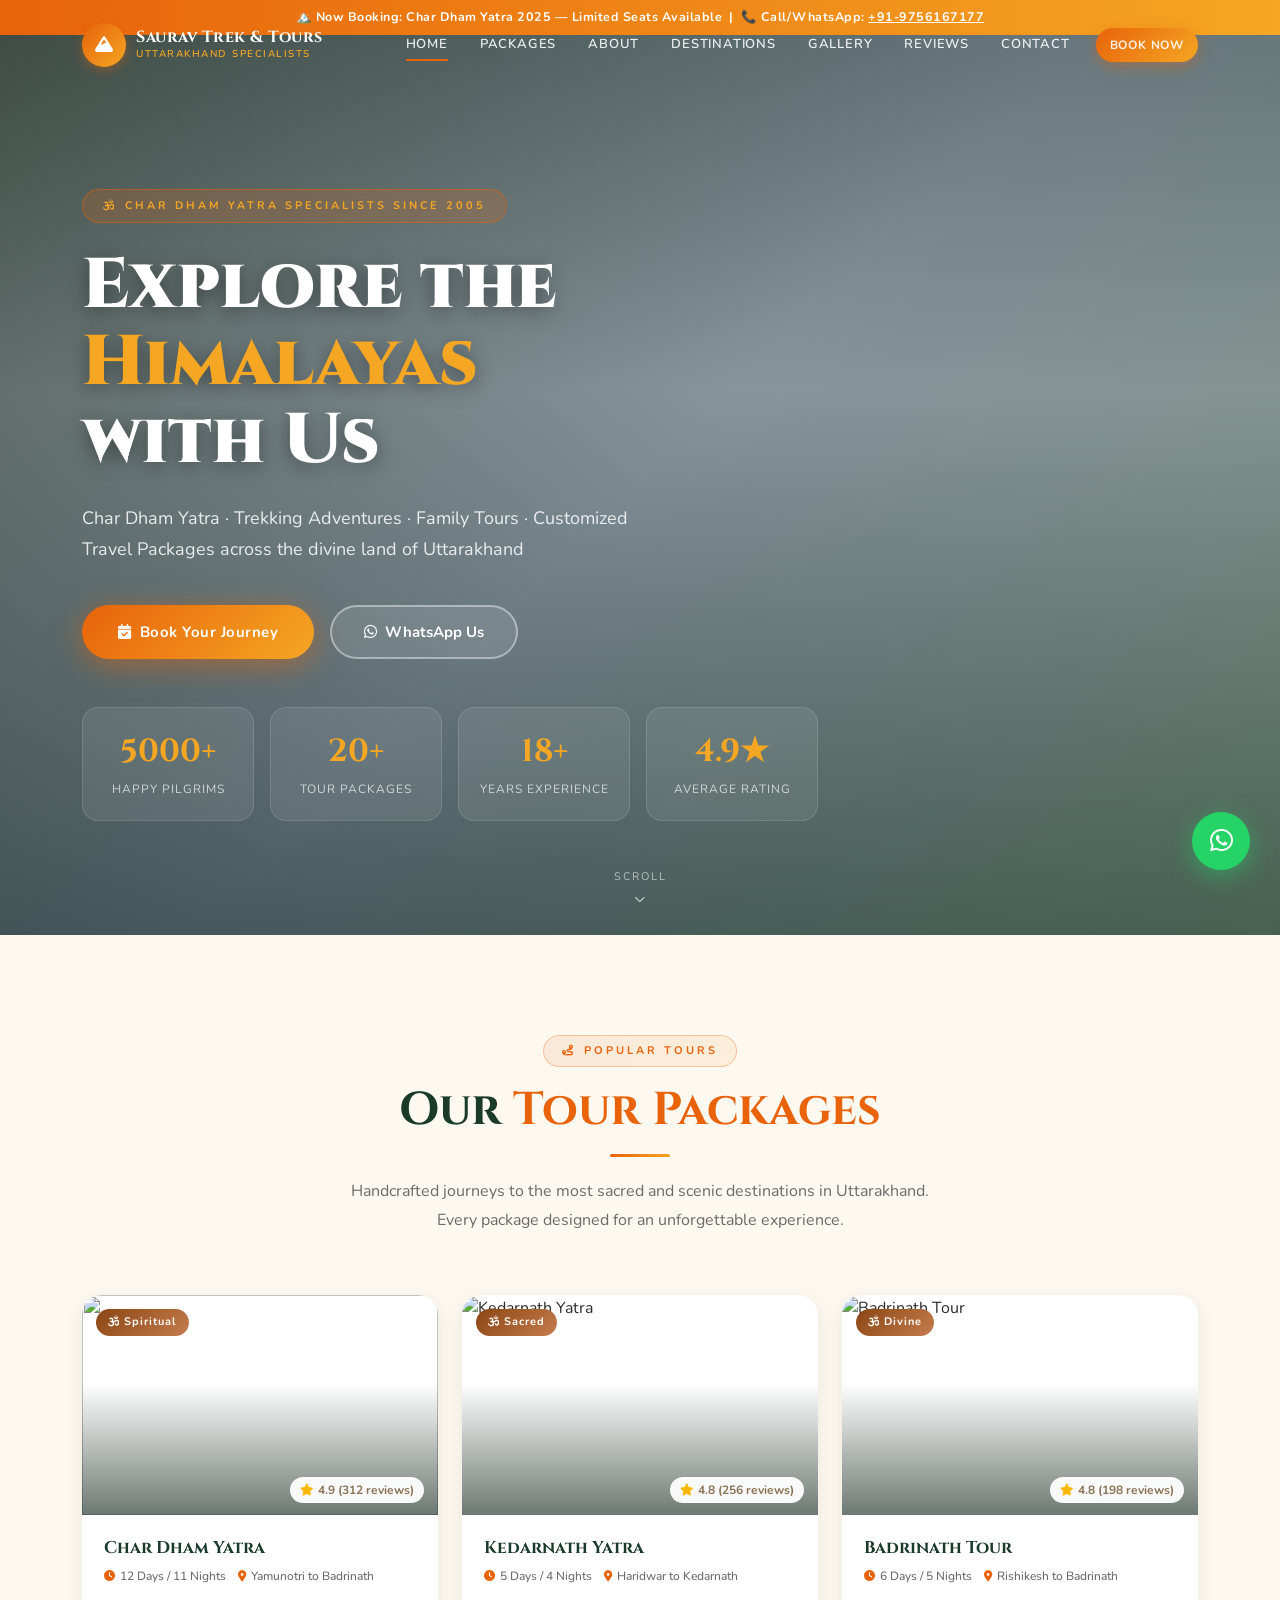
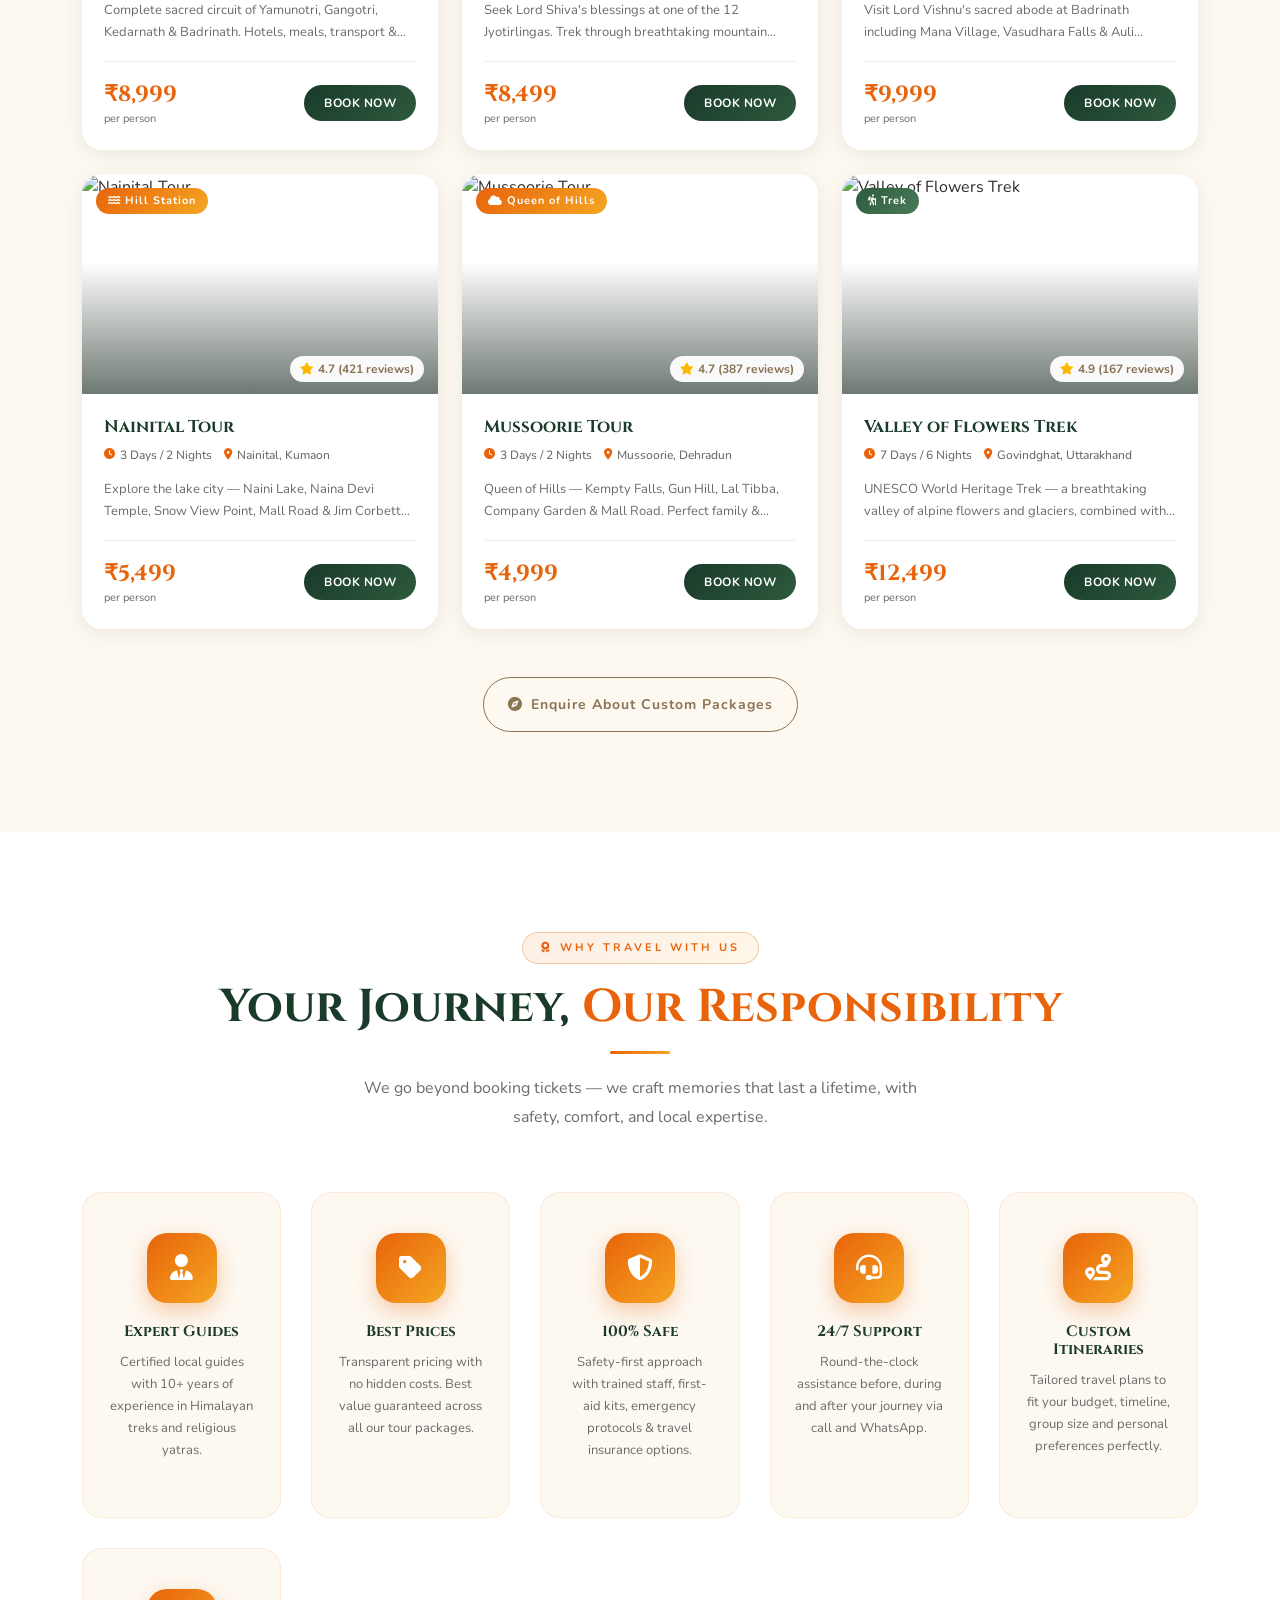
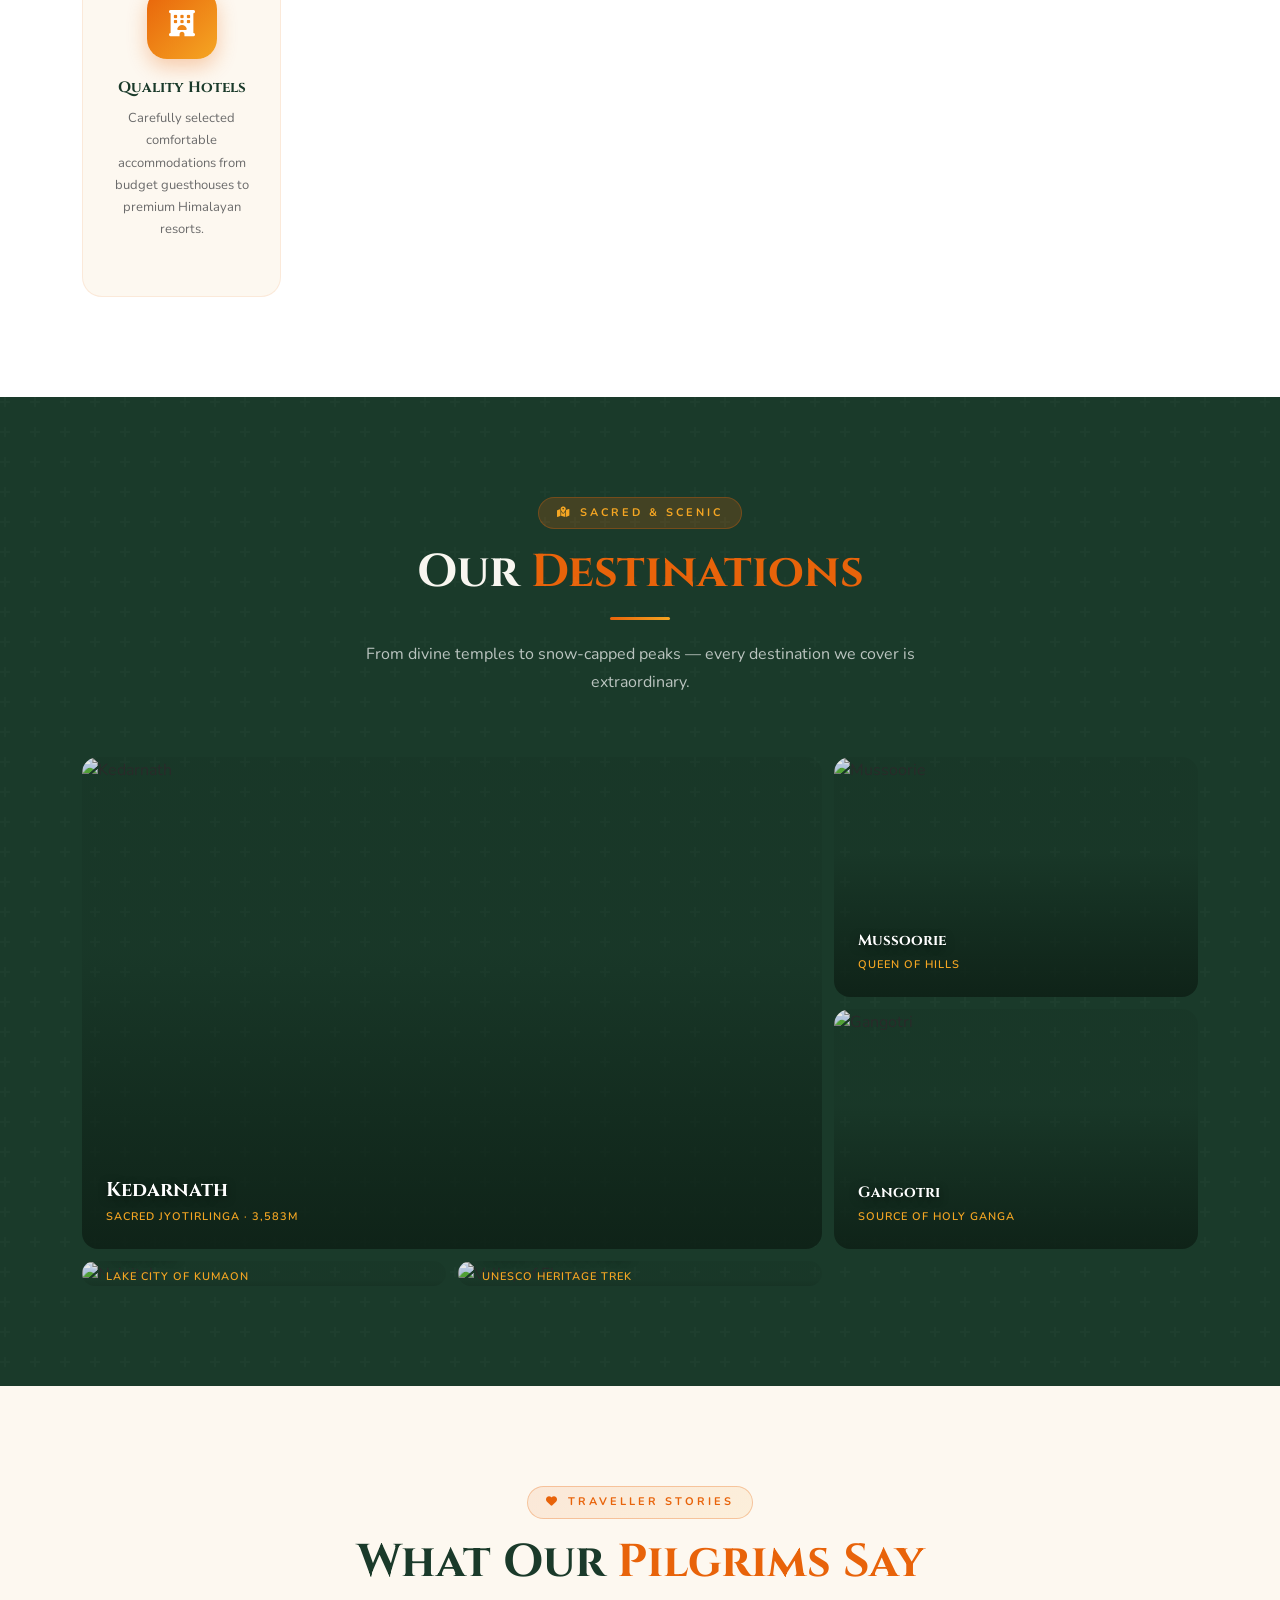
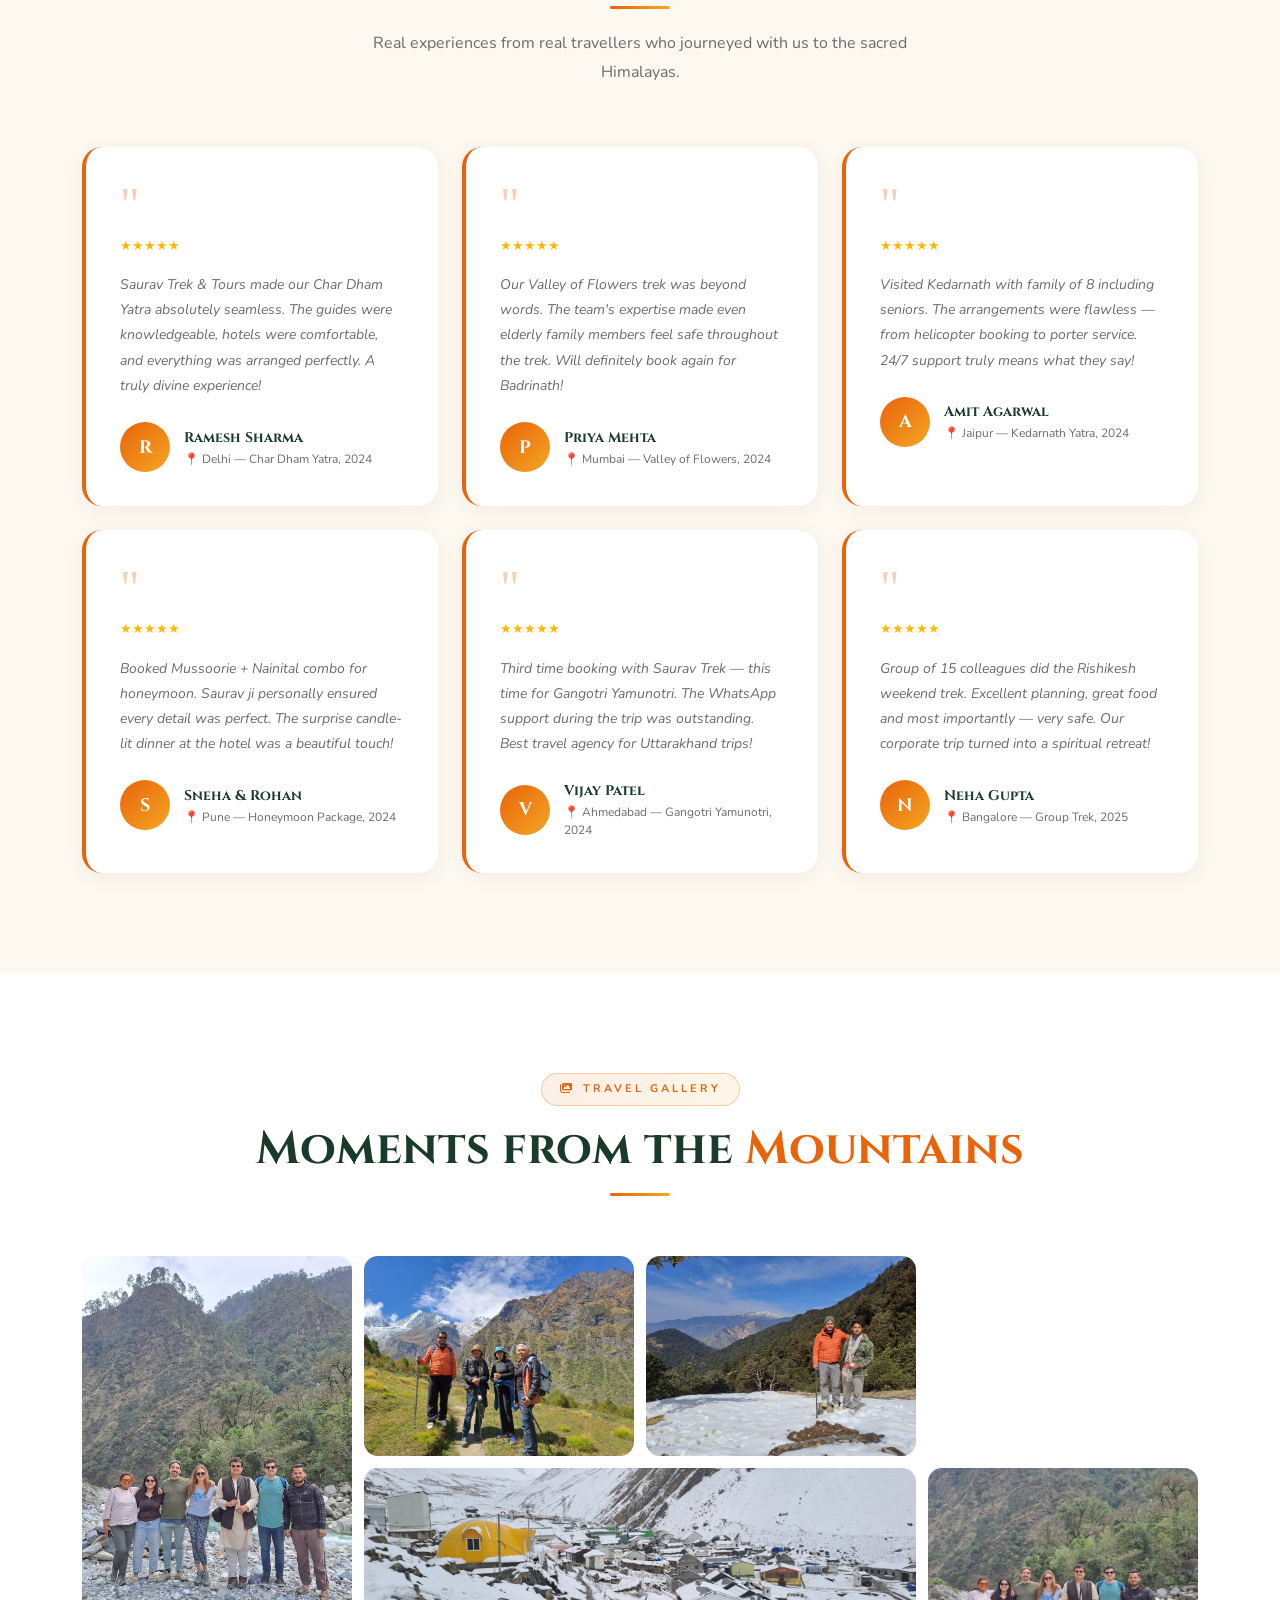
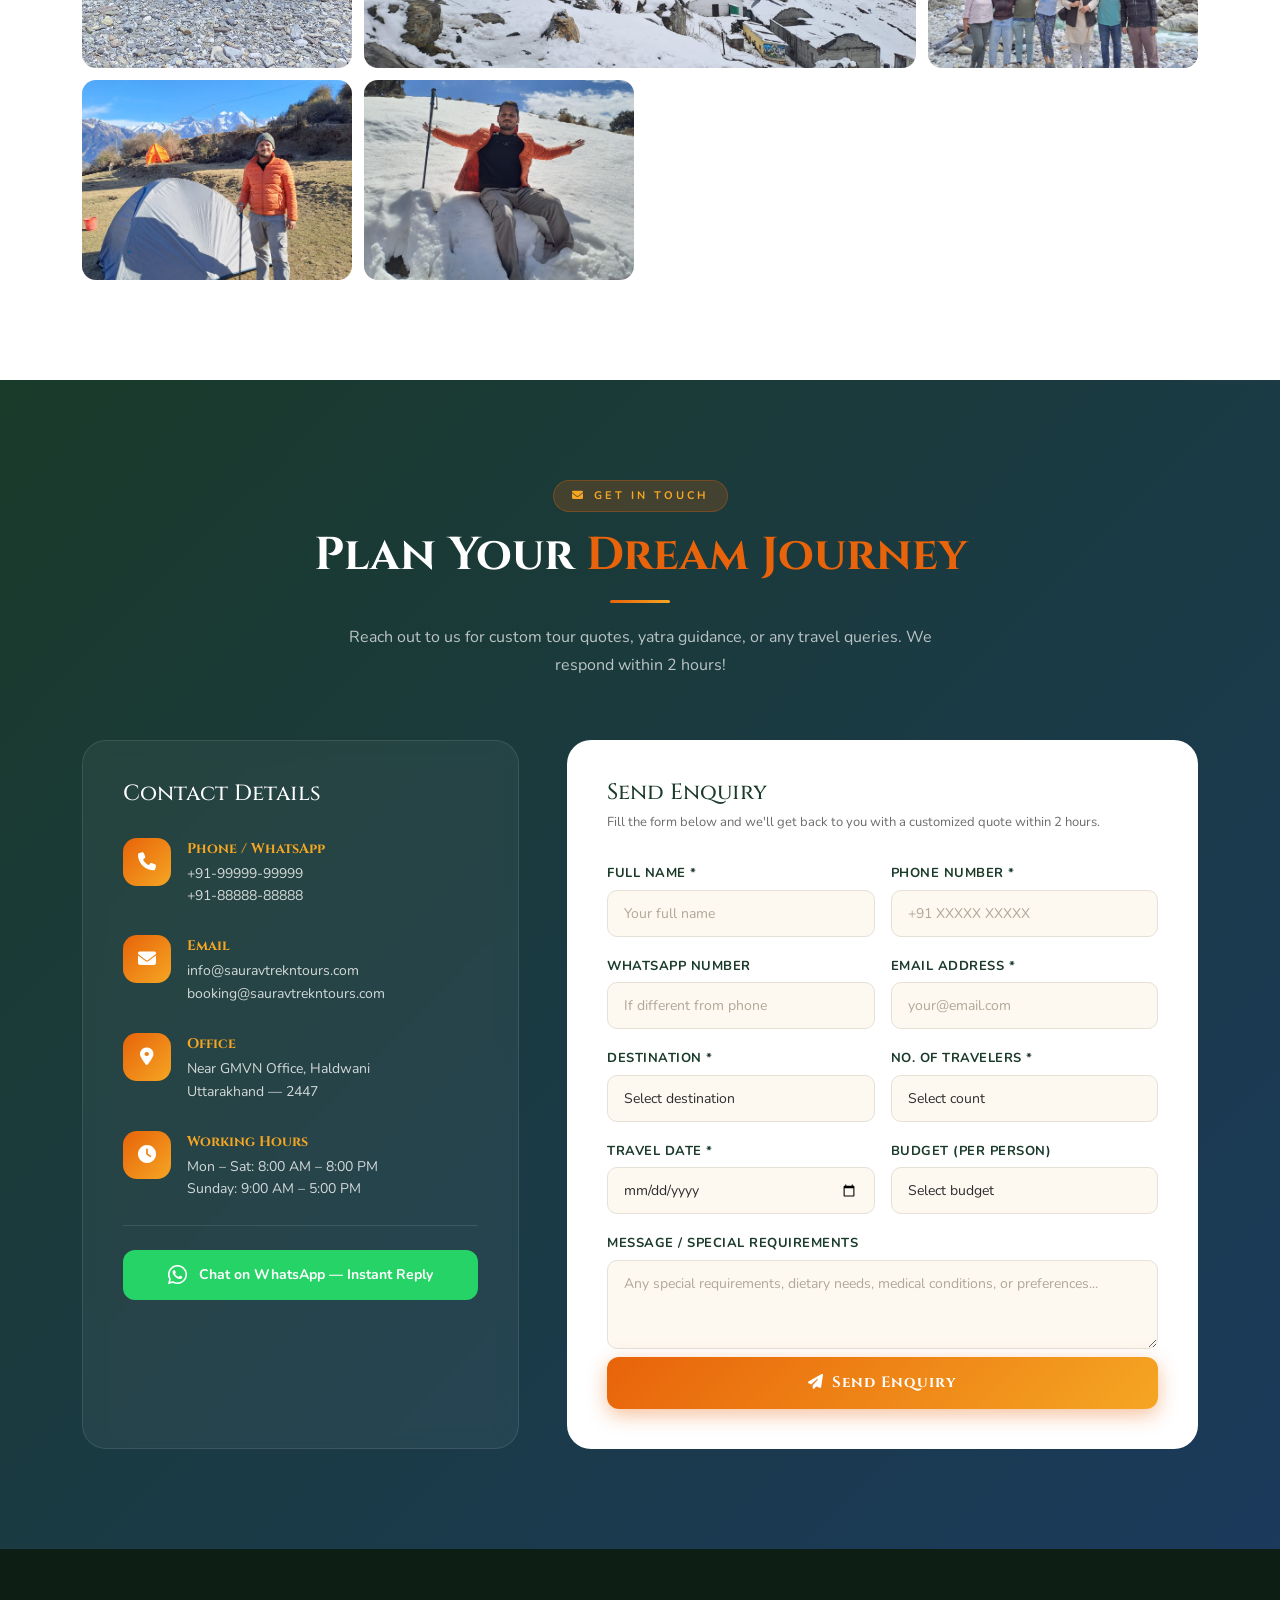
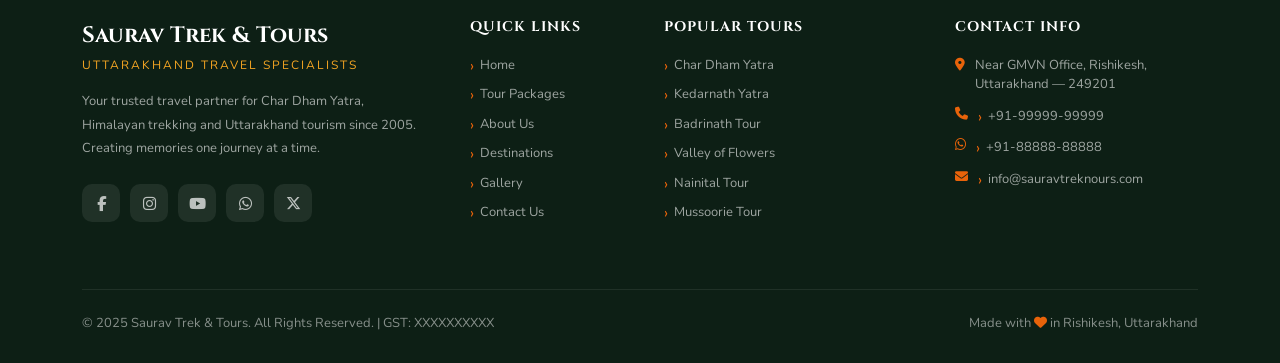
==== saurav-trek-tours (1).html @ 1dbfd1c6 "Initial commit" ====
<!DOCTYPE html>
<html lang="en">
<head>
<meta charset="UTF-8">
<meta name="viewport" content="width=device-width, initial-scale=1.0">
<title>Saurav Trek & Tours | Char Dham Yatra | Uttarakhand Tours | Kedarnath | Badrinath</title>
<meta name="description" content="Saurav Trek & Tours - Your trusted travel partner for Char Dham Yatra, Kedarnath, Badrinath, Gangotri, Yamunotri, Nainital, Mussoorie tours and Himalayan trekking packages. Book customized Uttarakhand tour packages.">
<meta name="keywords" content="Char Dham Yatra, Kedarnath Tour, Badrinath Tour, Gangotri Yamunotri, Nainital Tour, Mussoorie, Valley of Flowers, Uttarakhand Tourism, Himalayan Trekking, Saurav Trek Tours">
<meta property="og:title" content="Saurav Trek & Tours | Char Dham Yatra Specialists">
<meta property="og:description" content="Expert-guided Char Dham Yatra, Himalayan trekking & Uttarakhand tours. Safe, affordable, memorable journeys.">
<meta property="og:type" content="website">

<link rel="canonical" href="https://sauravtrekntours.com">
<!-- Schema Markup -->


<!-- Google Fonts -->
<link rel="preconnect" href="https://fonts.googleapis.com">
<link href="https://fonts.googleapis.com/css2?family=Cinzel:wght@400;600;700;900&family=Nunito:wght@300;400;500;600;700&display=swap" rel="stylesheet">

<!-- Font Awesome -->
<link rel="stylesheet" href="https://cdnjs.cloudflare.com/ajax/libs/font-awesome/6.5.0/css/all.min.css">

<!-- Bootstrap 5 -->
<link href="https://cdn.jsdelivr.net/npm/bootstrap@5.3.2/dist/css/bootstrap.min.css" rel="stylesheet">

<!-- AOS Animation -->

<link rel="stylesheet" href="css/style.css">
<!-- 
<link href="https://unpkg.com/aos@2.3.1/dist/aos.css" rel="stylesheet">
<script src="js/function.js"></script> -->

</head>
<body>

<!-- Top Banner -->
<div class="top-banner">
  🏔️ Now Booking: Char Dham Yatra 2025 — Limited Seats Available &nbsp;|&nbsp; 📞 Call/WhatsApp: <a href="tel:+919756167177" style="color:white">+91-9756167177</a>
</div>

<!-- NAVBAR -->
<nav class="navbar navbar-expand-lg" id="mainNav">
  <div class="container">
    <a class="navbar-brand" href="#hero">
      <div class="brand-logo-icon">
        <i class="fas fa-mountain"></i>
      </div>
      <div>
        <div class="brand-name">Saurav Trek & Tours</div>
        <div class="brand-tagline">Uttarakhand Specialists</div>
      </div>
    </a>
    <button class="navbar-toggler" type="button" data-bs-toggle="collapse" data-bs-target="#navMenu">
      <span class="navbar-toggler-icon"></span>
    </button>
    <div class="collapse navbar-collapse" id="navMenu">
      <ul class="navbar-nav ms-auto align-items-lg-center gap-1 mb-3 mb-lg-0">
        <li class="nav-item"><a class="nav-link" href="#hero">Home</a></li>
        <li class="nav-item"><a class="nav-link" href="#packages">Packages</a></li>
        <li class="nav-item"><a class="nav-link" href="#why">About</a></li>
        <li class="nav-item"><a class="nav-link" href="#destinations">Destinations</a></li>
        <li class="nav-item"><a class="nav-link" href="#gallery">Gallery</a></li>
        <li class="nav-item"><a class="nav-link" href="#testimonials">Reviews</a></li>
        <li class="nav-item"><a class="nav-link" href="#contact">Contact</a></li>
        <li class="nav-item ms-lg-2">
          <a class="nav-link btn-nav-book" href="#" onclick="openBooking(event)">Book Now</a>
        </li>
      </ul>
    </div>
  </div>
</nav>

<!-- HERO -->
<section id="hero">
  <div class="hero-bg"></div>
  <div class="hero-overlay"></div>
  <div class="container">
    <div class="row align-items-center" style="min-height:100vh; padding: 120px 0 80px;">
      <div class="col-lg-8">
        <div class="hero-content">
          <div class="hero-badge">
            <i class="fas fa-om me-2"></i>Char Dham Yatra Specialists Since 2005
          </div>
          <h1 class="hero-title">
            Explore the<br>
            <span>Himalayas</span><br>
            with Us
          </h1>
          <p class="hero-subtitle">
            Char Dham Yatra · Trekking Adventures · Family Tours · Customized Travel Packages across the divine land of Uttarakhand
          </p>
          <div class="hero-btns">
            <a href="#" class="btn-hero-primary" onclick="openBooking(event)">
              <i class="fas fa-calendar-check"></i> Book Your Journey
            </a>
            <a href="https://wa.me/919756167177?text=Hi! I'm interested in booking a tour with Saurav Trek & Tours." class="btn-hero-wa" target="_blank">
              <i class="fab fa-whatsapp"></i> WhatsApp Us
            </a>
          </div>
        </div>
        <div class="hero-stats mt-5">
          <div class="row g-3">
            <div class="col-6 col-md-3">
              <div class="hero-stat">
                <span class="stat-num">5000+</span>
                <span class="stat-label">Happy Pilgrims</span>
              </div>
            </div>
            <div class="col-6 col-md-3">
              <div class="hero-stat">
                <span class="stat-num">20+</span>
                <span class="stat-label">Tour Packages</span>
              </div>
            </div>
            <div class="col-6 col-md-3">
              <div class="hero-stat">
                <span class="stat-num">18+</span>
                <span class="stat-label">Years Experience</span>
              </div>
            </div>
            <div class="col-6 col-md-3">
              <div class="hero-stat">
                <span class="stat-num">4.9★</span>
                <span class="stat-label">Average Rating</span>
              </div>
            </div>
          </div>
        </div>
      </div>
    </div>
  </div>
  <div class="hero-scroll">
    <span>Scroll</span>
    <i class="fas fa-chevron-down"></i>
  </div>
</section>

<!-- PACKAGES -->
<section id="packages">
  <div class="container">
    <div class="section-header text-center" data-aos="fade-up">
      <div class="section-badge"><i class="fas fa-route me-2"></i>Popular Tours</div>
      <h2 class="section-title">Our <span>Tour Packages</span></h2>
      <div class="section-divider"></div>
      <p class="section-desc">Handcrafted journeys to the most sacred and scenic destinations in Uttarakhand. Every package designed for an unforgettable experience.</p>
    </div>
    <div class="row g-4">

      <!-- Char Dham -->
      <div class="col-lg-4 col-md-6" data-aos="fade-up" data-aos-delay="0">
        <div class="pkg-card" onclick="bookPackage('Char Dham Yatra')">
          <div class="pkg-img-wrap">
            <img src="https://mithilatravels.com/wp-content/uploads/2023/12/char-dham-main-1.jpg" alt="" loading="fast">
            <span class="pkg-badge spiritual"><i class="fas fa-om me-1"></i>Spiritual</span>
            <div class="pkg-overlay"></div>
            <div class="pkg-rating"><i class="fas fa-star"></i> 4.9 (312 reviews)</div>
          </div>
          <div class="pkg-body">
            <h3 class="pkg-title">Char Dham Yatra</h3>
            <div class="pkg-info">
              <span class="pkg-info-item"><i class="fas fa-clock"></i> 12 Days / 11 Nights</span>
              <span class="pkg-info-item"><i class="fas fa-map-marker-alt"></i> Yamunotri to Badrinath</span>
            </div>
            <p class="pkg-desc">Complete sacred circuit of Yamunotri, Gangotri, Kedarnath & Badrinath. Hotels, meals, transport & guide included.</p>
            <div class="pkg-footer">
              <div class="pkg-price">
                <span class="pkg-price-num">₹8,999</span>
                <span class="pkg-price-per">per person</span>
              </div>
              <button class="btn-pkg">Book Now</button>
            </div>
          </div>
        </div>
      </div>

      <!-- Kedarnath -->
      <div class="col-lg-4 col-md-6" data-aos="fade-up" data-aos-delay="100">
        <div class="pkg-card" onclick="bookPackage('Kedarnath Yatra')">
          <div class="pkg-img-wrap">
            <img src="https://encrypted-tbn0.gstatic.com/images?q=tbn:ANd9GcTCmvqfJ0HF0FrXL7S3icUZR04KThwTUIJidw&s" alt="Kedarnath Yatra" loading="lazy">
            <span class="pkg-badge spiritual"><i class="fas fa-om me-1"></i>Sacred</span>
            <div class="pkg-overlay"></div>
            <div class="pkg-rating"><i class="fas fa-star"></i> 4.8 (256 reviews)</div>
          </div>
          <div class="pkg-body">
            <h3 class="pkg-title">Kedarnath Yatra</h3>
            <div class="pkg-info">
              <span class="pkg-info-item"><i class="fas fa-clock"></i> 5 Days / 4 Nights</span>
              <span class="pkg-info-item"><i class="fas fa-map-marker-alt"></i> Haridwar to Kedarnath</span>
            </div>
            <p class="pkg-desc">Seek Lord Shiva's blessings at one of the 12 Jyotirlingas. Trek through breathtaking mountain scenery to the sacred shrine.</p>
            <div class="pkg-footer">
              <div class="pkg-price">
                <span class="pkg-price-num">₹8,499</span>
                <span class="pkg-price-per">per person</span>
              </div>
              <button class="btn-pkg">Book Now</button>
            </div>
          </div>
        </div>
      </div>

      <!-- Badrinath -->
      <div class="col-lg-4 col-md-6" data-aos="fade-up" data-aos-delay="200">
        <div class="pkg-card" onclick="bookPackage('Badrinath Tour')">
          <div class="pkg-img-wrap">
            <img src="https://encrypted-tbn0.gstatic.com/images?q=tbn:ANd9GcRi2MoYgIrjhEoizb5c2cD5haqzf-8xINVIWQ&s" alt="Badrinath Tour" loading="lazy">
            <span class="pkg-badge spiritual"><i class="fas fa-om me-1"></i>Divine</span>
            <div class="pkg-overlay"></div>
            <div class="pkg-rating"><i class="fas fa-star"></i> 4.8 (198 reviews)</div>
          </div>
          <div class="pkg-body">
            <h3 class="pkg-title">Badrinath Tour</h3>
            <div class="pkg-info">
              <span class="pkg-info-item"><i class="fas fa-clock"></i> 6 Days / 5 Nights</span>
              <span class="pkg-info-item"><i class="fas fa-map-marker-alt"></i> Rishikesh to Badrinath</span>
            </div>
            <p class="pkg-desc">Visit Lord Vishnu's sacred abode at Badrinath including Mana Village, Vasudhara Falls & Auli sightseeing.</p>
            <div class="pkg-footer">
              <div class="pkg-price">
                <span class="pkg-price-num">₹9,999</span>
                <span class="pkg-price-per">per person</span>
              </div>
              <button class="btn-pkg">Book Now</button>
            </div>
          </div>
        </div>
      </div>

      <!-- Nainital -->
      <div class="col-lg-4 col-md-6" data-aos="fade-up" data-aos-delay="0">
        <div class="pkg-card" onclick="bookPackage('Nainital Tour')">
          <div class="pkg-img-wrap">
            <img src="https://s7ap1.scene7.com/is/image/incredibleindia/naini-lake-nainital-uttarakhand-2-attr-hero?qlt=82&ts=1742153737104" alt="Nainital Tour" loading="lazy">
            <span class="pkg-badge"><i class="fas fa-water me-1"></i>Hill Station</span>
            <div class="pkg-overlay"></div>
            <div class="pkg-rating"><i class="fas fa-star"></i> 4.7 (421 reviews)</div>
          </div>
          <div class="pkg-body">
            <h3 class="pkg-title">Nainital Tour</h3>
            <div class="pkg-info">
              <span class="pkg-info-item"><i class="fas fa-clock"></i> 3 Days / 2 Nights</span>
              <span class="pkg-info-item"><i class="fas fa-map-marker-alt"></i> Nainital, Kumaon</span>
            </div>
            <p class="pkg-desc">Explore the lake city — Naini Lake, Naina Devi Temple, Snow View Point, Mall Road & Jim Corbett nearby excursions.</p>
            <div class="pkg-footer">
              <div class="pkg-price">
                <span class="pkg-price-num">₹5,499</span>
                <span class="pkg-price-per">per person</span>
              </div>
              <button class="btn-pkg">Book Now</button>
            </div>
          </div>
        </div>
      </div>

      <!-- Mussoorie -->
      <div class="col-lg-4 col-md-6" data-aos="fade-up" data-aos-delay="100">
        <div class="pkg-card" onclick="bookPackage('Mussoorie Tour')">
          <div class="pkg-img-wrap">
            <img src="https://media1.thrillophilia.com/filestore/cirnw9qa7hj9n0gtg8whb57o5s7j_5fcbc3b3-f63c-408a-ab5b-f23e936365bb%20(1).jpg" alt="Mussoorie Tour" loading="lazy">
            <span class="pkg-badge"><i class="fas fa-cloud me-1"></i>Queen of Hills</span>
            <div class="pkg-overlay"></div>
            <div class="pkg-rating"><i class="fas fa-star"></i> 4.7 (387 reviews)</div>
          </div>
          <div class="pkg-body">
            <h3 class="pkg-title">Mussoorie Tour</h3>
            <div class="pkg-info">
              <span class="pkg-info-item"><i class="fas fa-clock"></i> 3 Days / 2 Nights</span>
              <span class="pkg-info-item"><i class="fas fa-map-marker-alt"></i> Mussoorie, Dehradun</span>
            </div>
            <p class="pkg-desc">Queen of Hills — Kempty Falls, Gun Hill, Lal Tibba, Company Garden & Mall Road. Perfect family & couple getaway.</p>
            <div class="pkg-footer">
              <div class="pkg-price">
                <span class="pkg-price-num">₹4,999</span>
                <span class="pkg-price-per">per person</span>
              </div>
              <button class="btn-pkg">Book Now</button>
            </div>
          </div>
        </div>
      </div>

      <!-- Valley of Flowers -->
      <div class="col-lg-4 col-md-6" data-aos="fade-up" data-aos-delay="200">
        <div class="pkg-card" onclick="bookPackage('Valley of Flowers Trek')">
          <div class="pkg-img-wrap">
            <img src="https://altitudeadventureindia.com/wp-content/uploads/2019/04/ValleyofflowersTrek.jpg" alt="Valley of Flowers Trek" loading="lazy">
            <span class="pkg-badge adventure"><i class="fas fa-hiking me-1"></i>Trek</span>
            <div class="pkg-overlay"></div>
            <div class="pkg-rating"><i class="fas fa-star"></i> 4.9 (167 reviews)</div>
          </div>
          <div class="pkg-body">
            <h3 class="pkg-title">Valley of Flowers Trek</h3>
            <div class="pkg-info">
              <span class="pkg-info-item"><i class="fas fa-clock"></i> 7 Days / 6 Nights</span>
              <span class="pkg-info-item"><i class="fas fa-map-marker-alt"></i> Govindghat, Uttarakhand</span>
            </div>
            <p class="pkg-desc">UNESCO World Heritage Trek — a breathtaking valley of alpine flowers and glaciers, combined with Hemkund Sahib visit.</p>
            <div class="pkg-footer">
              <div class="pkg-price">
                <span class="pkg-price-num">₹12,499</span>
                <span class="pkg-price-per">per person</span>
              </div>
              <button class="btn-pkg">Book Now</button>
            </div>
          </div>
        </div>
      </div>

    </div><!-- /row -->

    <!-- View All CTA -->
    <div class="text-center mt-5" data-aos="fade-up">
      <a href="#contact" class="btn btn-outline-secondary px-4 py-3 rounded-pill fw-bold" style="border-color:var(--stone);color:var(--stone);font-size:14px;letter-spacing:1px;">
        <i class="fas fa-compass me-2"></i>Enquire About Custom Packages
      </a>
    </div>
  </div>
</section>

<!-- WHY CHOOSE US -->
<section id="why">
  <div class="container">
    <div class="section-header text-center" data-aos="fade-up">
      <div class="section-badge"><i class="fas fa-award me-2"></i>Why Travel With Us</div>
      <h2 class="section-title">Your Journey, <span>Our Responsibility</span></h2>
      <div class="section-divider"></div>
      <p class="section-desc">We go beyond booking tickets — we craft memories that last a lifetime, with safety, comfort, and local expertise.</p>
    </div>
    <div class="why-grid">
      <div class="why-card" data-aos="zoom-in" data-aos-delay="0">
        <div class="why-icon-wrap"><i class="fas fa-user-tie"></i></div>
        <h4 class="why-title">Expert Guides</h4>
        <p class="why-desc">Certified local guides with 10+ years of experience in Himalayan treks and religious yatras.</p>
      </div>
      <div class="why-card" data-aos="zoom-in" data-aos-delay="80">
        <div class="why-icon-wrap"><i class="fas fa-tag"></i></div>
        <h4 class="why-title">Best Prices</h4>
        <p class="why-desc">Transparent pricing with no hidden costs. Best value guaranteed across all our tour packages.</p>
      </div>
      <div class="why-card" data-aos="zoom-in" data-aos-delay="160">
        <div class="why-icon-wrap"><i class="fas fa-shield-alt"></i></div>
        <h4 class="why-title">100% Safe</h4>
        <p class="why-desc">Safety-first approach with trained staff, first-aid kits, emergency protocols & travel insurance options.</p>
      </div>
      <div class="why-card" data-aos="zoom-in" data-aos-delay="240">
        <div class="why-icon-wrap"><i class="fas fa-headset"></i></div>
        <h4 class="why-title">24/7 Support</h4>
        <p class="why-desc">Round-the-clock assistance before, during and after your journey via call and WhatsApp.</p>
      </div>
      <div class="why-card" data-aos="zoom-in" data-aos-delay="320">
        <div class="why-icon-wrap"><i class="fas fa-route"></i></div>
        <h4 class="why-title">Custom Itineraries</h4>
        <p class="why-desc">Tailored travel plans to fit your budget, timeline, group size and personal preferences perfectly.</p>
      </div>
      <div class="why-card" data-aos="zoom-in" data-aos-delay="400">
        <div class="why-icon-wrap"><i class="fas fa-hotel"></i></div>
        <h4 class="why-title">Quality Hotels</h4>
        <p class="why-desc">Carefully selected comfortable accommodations from budget guesthouses to premium Himalayan resorts.</p>
      </div>
    </div>
  </div>
</section>

<!-- DESTINATIONS -->
<section id="destinations">
  <div class="container">
    <div class="section-header text-center" data-aos="fade-up">
      <div class="section-badge" style="background:rgba(232,99,10,0.2);color:var(--saffron-light)"><i class="fas fa-map-marked-alt me-2"></i>Sacred & Scenic</div>
      <h2 class="section-title">Our <span>Destinations</span></h2>
      <div class="section-divider"></div>
      <p class="section-desc" style="color:rgba(255,255,255,0.7)">From divine temples to snow-capped peaks — every destination we cover is extraordinary.</p>
    </div>
    <div class="dest-mosaic" data-aos="fade-up">
      <div class="dest-tile large">
        <img src="https://www.chardham-pilgrimage-tour.com/assets/images/chardham-banner2.webp" alt="Kedarnath" loading="lazy">
        <div class="dest-tile-overlay">
          <span class="dest-name">Kedarnath</span>
          <span class="dest-tag">Sacred Jyotirlinga · 3,583m</span>
        </div>
      </div>
      <div class="dest-tile">
        <img src="https://lh6.googleusercontent.com/proxy/Bfpnilq3DB4YDmFu2WMW60fcrkNoU3T6XzAn8xkMUw_WDq8paOcBJ_rmndcDe7EhHO9m_dgHAAX5nNTGgDOJdLN5Bf9AfRFaf5TL6shlwdKWWXA" alt="Mussoorie" loading="lazy">
        <div class="dest-tile-overlay">
          <span class="dest-name">Mussoorie</span>
          <span class="dest-tag">Queen of Hills</span>
        </div>
      </div>
      <div class="dest-tile">
        <img src="https://images.unsplash.com/photo-1567157577867-05ccb1388e66?w=600&q=80&fit=crop" alt="Gangotri" loading="lazy">
        <div class="dest-tile-overlay">
          <span class="dest-name">Gangotri</span>
          <span class="dest-tag">Source of Holy Ganga</span>
        </div>
      </div>
      <div class="dest-tile">
        <img src="https://demo.alayastays.com/wp-content/uploads/2025/01/Winter-in-Nainital.png" alt="Nainital" loading="lazy">
        <div class="dest-tile-overlay">
          <span class="dest-name">Nainital</span>
          <span class="dest-tag">Lake City of Kumaon</span>
        </div>
      </div>
      <div class="dest-tile">
        <img src="https://encrypted-tbn0.gstatic.com/images?q=tbn:ANd9GcSoAMakbmqereTQRTLu32hDs6zo6ZzG4WbpDg&s" alt="Valley of Flowers" loading="lazy">
        <div class="dest-tile-overlay">
          <span class="dest-name">Valley of Flowers</span>
          <span class="dest-tag">UNESCO Heritage Trek</span>
        </div>
      </div>
    </div>
  </div>
</section>

<!-- TESTIMONIALS -->
<section id="testimonials">
  <div class="container">
    <div class="section-header text-center" data-aos="fade-up">
      <div class="section-badge"><i class="fas fa-heart me-2"></i>Traveller Stories</div>
      <h2 class="section-title">What Our <span>Pilgrims Say</span></h2>
      <div class="section-divider"></div>
      <p class="section-desc">Real experiences from real travellers who journeyed with us to the sacred Himalayas.</p>
    </div>
    <div class="row g-4">
      <div class="col-lg-4 col-md-6" data-aos="fade-up" data-aos-delay="0">
        <div class="testi-card">
          <div class="testi-quote">"</div>
          <div class="testi-stars">★★★★★</div>
          <p class="testi-text">Saurav Trek & Tours made our Char Dham Yatra absolutely seamless. The guides were knowledgeable, hotels were comfortable, and everything was arranged perfectly. A truly divine experience!</p>
          <div class="testi-author">
            <div class="testi-avatar">R</div>
            <div>
              <div class="testi-name">Ramesh Sharma</div>
              <div class="testi-loc">📍 Delhi — Char Dham Yatra, 2024</div>
            </div>
          </div>
        </div>
      </div>
      <div class="col-lg-4 col-md-6" data-aos="fade-up" data-aos-delay="100">
        <div class="testi-card">
          <div class="testi-quote">"</div>
          <div class="testi-stars">★★★★★</div>
          <p class="testi-text">Our Valley of Flowers trek was beyond words. The team's expertise made even elderly family members feel safe throughout the trek. Will definitely book again for Badrinath!</p>
          <div class="testi-author">
            <div class="testi-avatar">P</div>
            <div>
              <div class="testi-name">Priya Mehta</div>
              <div class="testi-loc">📍 Mumbai — Valley of Flowers, 2024</div>
            </div>
          </div>
        </div>
      </div>
      <div class="col-lg-4 col-md-6" data-aos="fade-up" data-aos-delay="200">
        <div class="testi-card">
          <div class="testi-quote">"</div>
          <div class="testi-stars">★★★★★</div>
          <p class="testi-text">Visited Kedarnath with family of 8 including seniors. The arrangements were flawless — from helicopter booking to porter service. 24/7 support truly means what they say!</p>
          <div class="testi-author">
            <div class="testi-avatar">A</div>
            <div>
              <div class="testi-name">Amit Agarwal</div>
              <div class="testi-loc">📍 Jaipur — Kedarnath Yatra, 2024</div>
            </div>
          </div>
        </div>
      </div>
      <div class="col-lg-4 col-md-6" data-aos="fade-up" data-aos-delay="0">
        <div class="testi-card">
          <div class="testi-quote">"</div>
          <div class="testi-stars">★★★★★</div>
          <p class="testi-text">Booked Mussoorie + Nainital combo for honeymoon. Saurav ji personally ensured every detail was perfect. The surprise candle-lit dinner at the hotel was a beautiful touch!</p>
          <div class="testi-author">
            <div class="testi-avatar">S</div>
            <div>
              <div class="testi-name">Sneha & Rohan</div>
              <div class="testi-loc">📍 Pune — Honeymoon Package, 2024</div>
            </div>
          </div>
        </div>
      </div>
      <div class="col-lg-4 col-md-6" data-aos="fade-up" data-aos-delay="100">
        <div class="testi-card">
          <div class="testi-quote">"</div>
          <div class="testi-stars">★★★★★</div>
          <p class="testi-text">Third time booking with Saurav Trek — this time for Gangotri Yamunotri. The WhatsApp support during the trip was outstanding. Best travel agency for Uttarakhand trips!</p>
          <div class="testi-author">
            <div class="testi-avatar">V</div>
            <div>
              <div class="testi-name">Vijay Patel</div>
              <div class="testi-loc">📍 Ahmedabad — Gangotri Yamunotri, 2024</div>
            </div>
          </div>
        </div>
      </div>
      <div class="col-lg-4 col-md-6" data-aos="fade-up" data-aos-delay="200">
        <div class="testi-card">
          <div class="testi-quote">"</div>
          <div class="testi-stars">★★★★★</div>
          <p class="testi-text">Group of 15 colleagues did the Rishikesh weekend trek. Excellent planning, great food and most importantly — very safe. Our corporate trip turned into a spiritual retreat!</p>
          <div class="testi-author">
            <div class="testi-avatar">N</div>
            <div>
              <div class="testi-name">Neha Gupta</div>
              <div class="testi-loc">📍 Bangalore — Group Trek, 2025</div>
            </div>
          </div>
        </div>
      </div>
    </div>
  </div>
</section>

<!-- GALLERY -->
<section id="gallery">
  <div class="container">
    <div class="section-header text-center" data-aos="fade-up">
      <div class="section-badge"><i class="fas fa-images me-2"></i>Travel Gallery</div>
      <h2 class="section-title">Moments from the <span>Mountains</span></h2>
      <div class="section-divider"></div>
    </div>
    <div class="gallery-grid" data-aos="fade-up">
      <div class="gallery-item tall">
        <img src="photos\WhatsApp Image 2026-06-08 at 12.47.12 PM.jpeg" alt="Himalayan Peaks">
        <div class="gallery-overlay"><i class="fas fa-expand"></i></div>
      </div>
      <div class="gallery-item">
        <img src="photos\WhatsApp Image 2026-06-08 at 12.47.11 PM.jpeg" alt="Valley of Flowers">
        <div class="gallery-overlay"><i class="fas fa-expand"></i></div>
      </div>
      <div class="gallery-item">
        <img src="photos\abc.jpeg" alt="Kedarnath">
        <div class="gallery-overlay"><i class="fas fa-expand"></i></div>
      </div>
      <div class="gallery-item wide">
        <img src="photos\WhatsApp Image 2026-06-08 at 12.47.16 PM.jpeg" alt="Nainital Lake">
        <div class="gallery-overlay"><i class="fas fa-expand"></i></div>
      </div>
      <div class="gallery-item">
        <img src="photos\WhatsApp Image 2026-06-08 at 12.47.12 PM.jpeg" alt="Mussoorie Hills">
        <div class="gallery-overlay"><i class="fas fa-expand"></i></div>
      </div>
      <div class="gallery-item">
        <img src="photos\WhatsApp Image 2026-06-08 at 12.47.15 PM.jpeg" alt="River Ganga">
        <div class="gallery-overlay"><i class="fas fa-expand"></i></div>
      </div>
      <div class="gallery-item">
        <img src="photos\WhatsApp Image 2026-06-08 at 12.47.13 PM.jpeg" alt="Trek Path">
        <div class="gallery-overlay"><i class="fas fa-expand"></i></div>
      </div>
    </div>
  </div>
</section>

<!-- CONTACT -->
<section id="contact">
  <div class="container">
    <div class="section-header text-center" data-aos="fade-up">
      <div class="section-badge" style="background:rgba(232,99,10,0.2);color:var(--saffron-light)"><i class="fas fa-envelope me-2"></i>Get In Touch</div>
      <h2 class="section-title" style="color:white">Plan Your <span>Dream Journey</span></h2>
      <div class="section-divider"></div>
      <p class="section-desc" style="color:rgba(255,255,255,0.7)">Reach out to us for custom tour quotes, yatra guidance, or any travel queries. We respond within 2 hours!</p>
    </div>
    <div class="row g-5 align-items-stretch">
      <div class="col-lg-5" data-aos="fade-right">
        <div class="contact-card">
          <h3 style="font-family:'Cinzel',serif;color:white;font-size:22px;margin-bottom:30px;">Contact Details</h3>
          <div class="contact-info-item">
            <div class="contact-icon"><i class="fas fa-phone"></i></div>
            <div>
              <div class="contact-info-title">Phone / WhatsApp</div>
              <div class="contact-info-text">+91-99999-99999<br>+91-88888-88888</div>
            </div>
          </div>
          <div class="contact-info-item">
            <div class="contact-icon"><i class="fas fa-envelope"></i></div>
            <div>
              <div class="contact-info-title">Email</div>
              <div class="contact-info-text">info@sauravtrekntours.com<br>booking@sauravtrekntours.com</div>
            </div>
          </div>
          <div class="contact-info-item">
            <div class="contact-icon"><i class="fas fa-map-marker-alt"></i></div>
            <div>
              <div class="contact-info-title">Office</div>
              <div class="contact-info-text">Near GMVN Office, Haldwani<br>Uttarakhand — 2447</div>
            </div>
          </div>
          <div class="contact-info-item mb-0">
            <div class="contact-icon"><i class="fas fa-clock"></i></div>
            <div>
              <div class="contact-info-title">Working Hours</div>
              <div class="contact-info-text">Mon – Sat: 8:00 AM – 8:00 PM<br>Sunday: 9:00 AM – 5:00 PM</div>
            </div>
          </div>
          <div class="mt-4 pt-4" style="border-top:1px solid rgba(255,255,255,0.1)">
            <a href="https://wa.me/919756167177?text=Hi! I want to plan a trip with Saurav Trek & Tours." target="_blank"
               style="display:flex;align-items:center;gap:12px;background:#25D366;color:white;padding:14px 20px;border-radius:12px;text-decoration:none;font-weight:700;font-size:14px;transition:all 0.3s;justify-content:center;">
              <i class="fab fa-whatsapp" style="font-size:22px;"></i>
              Chat on WhatsApp — Instant Reply
            </a>
          </div>
        </div>
      </div>
      <div class="col-lg-7" data-aos="fade-left">
        <div class="contact-form-wrap">
          <h3 style="font-family:'Cinzel',serif;color:var(--deep-forest);font-size:22px;margin-bottom:6px;">Send Enquiry</h3>
          <p style="font-size:13px;color:var(--text-muted);margin-bottom:28px;">Fill the form below and we'll get back to you with a customized quote within 2 hours.</p>
          <div id="contactFormArea">
            <form id="contactForm">
              <div class="row g-3">
                <div class="col-md-6">
                  <label class="form-label">Full Name *</label>
                  <input type="text" class="form-control" id="cf_name" placeholder="Your full name" required>
                </div>
                <div class="col-md-6">
                  <label class="form-label">Phone Number *</label>
                  <input type="tel" class="form-control" id="cf_phone" placeholder="+91 XXXXX XXXXX" required>
                </div>
                <div class="col-md-6">
                  <label class="form-label">WhatsApp Number</label>
                  <input type="tel" class="form-control" id="cf_whatsapp" placeholder="If different from phone">
                </div>
                <div class="col-md-6">
                  <label class="form-label">Email Address *</label>
                  <input type="email" class="form-control" id="cf_email" placeholder="your@email.com" required>
                </div>
                <div class="col-md-6">
                  <label class="form-label">Destination *</label>
                  <select class="form-select" id="cf_destination" required>
                    <option value="" disabled selected>Select destination</option>
                    <option>Char Dham Yatra (All 4 Dhams)</option>
                    <option>Kedarnath Yatra</option>
                    <option>Badrinath Tour</option>
                    <option>Gangotri Yamunotri</option>
                    <option>Nainital Tour</option>
                    <option>Mussoorie Tour</option>
                    <option>Valley of Flowers Trek</option>
                    <option>Rishikesh Haridwar</option>
                    <option>Auli Skiing Tour</option>
                    <option>Chopta Tungnath Trek</option>
                    <option>Weekend Getaway</option>
                    <option>Custom / Other</option>
                  </select>
                </div>
                <div class="col-md-6">
                  <label class="form-label">No. of Travelers *</label>
                  <select class="form-select" id="cf_travelers" required>
                    <option value="" disabled selected>Select count</option>
                    <option>1 Person</option>
                    <option>2 Persons (Couple)</option>
                    <option>3-5 Persons (Small Group)</option>
                    <option>6-10 Persons (Group)</option>
                    <option>11-20 Persons (Large Group)</option>
                    <option>20+ Persons (Corporate Group)</option>
                  </select>
                </div>
                <div class="col-md-6">
                  <label class="form-label">Travel Date *</label>
                  <input type="date" class="form-control" id="cf_date" required>
                </div>
                <div class="col-md-6">
                  <label class="form-label">Budget (per person)</label>
                  <select class="form-select" id="cf_budget">
                    <option value="" disabled selected>Select budget</option>
                    <option>Below ₹5,000</option>
                    <option>₹5,000 – ₹10,000</option>
                    <option>₹10,000 – ₹20,000</option>
                    <option>₹20,000 – ₹50,000</option>
                    <option>Above ₹50,000</option>
                  </select>
                </div>
                <div class="col-12">
                  <label class="form-label">Message / Special Requirements</label>
                  <textarea class="form-control" id="cf_message" rows="3" placeholder="Any special requirements, dietary needs, medical conditions, or preferences..."></textarea>
                </div>
                <div class="col-12 mt-2">
                  <button type="submit" class="btn-submit" id="contactSubmitBtn">
                    <i class="fas fa-paper-plane me-2"></i>Send Enquiry
                  </button>
                </div>
              </div>
            </form>
          </div>
          <div id="contactSuccess" style="display:none;" class="success-msg">
            <i class="fas fa-check-circle"></i>
            <h4>Enquiry Sent Successfully!</h4>
            <p>Thank you! We'll respond to your enquiry within 2 hours on your WhatsApp/Phone. For urgent queries, WhatsApp us directly.</p>
          </div>
        </div>
      </div>
    </div>
  </div>
</section>

<!-- FOOTER -->
<footer>
  <div class="container">
    <div class="row g-5">
      <div class="col-lg-4">
        <div class="footer-brand-name">Saurav Trek & Tours</div>
        <div class="footer-tagline">Uttarakhand Travel Specialists</div>
        <p class="footer-desc">Your trusted travel partner for Char Dham Yatra, Himalayan trekking and Uttarakhand tourism since 2005. Creating memories one journey at a time.</p>
        <div class="footer-social">
          <a href="#" aria-label="Facebook"><i class="fab fa-facebook-f"></i></a>
          <a href="#" aria-label="Instagram"><i class="fab fa-instagram"></i></a>
          <a href="#" aria-label="YouTube"><i class="fab fa-youtube"></i></a>
          <a href="https://wa.me/9107561" aria-label="WhatsApp"><i class="fab fa-whatsapp"></i></a>
          <a href="#" aria-label="Twitter"><i class="fab fa-x-twitter"></i></a>
        </div>
      </div>
      <div class="col-lg-2 col-md-4 col-6">
        <h5 class="footer-heading">Quick Links</h5>
        <ul class="footer-links">
          <li><a href="#hero">Home</a></li>
          <li><a href="#packages">Tour Packages</a></li>
          <li><a href="#why">About Us</a></li>
          <li><a href="#destinations">Destinations</a></li>
          <li><a href="#gallery">Gallery</a></li>
          <li><a href="#contact">Contact Us</a></li>
        </ul>
      </div>
      <div class="col-lg-3 col-md-4 col-6">
        <h5 class="footer-heading">Popular Tours</h5>
        <ul class="footer-links">
          <li><a href="#packages">Char Dham Yatra</a></li>
          <li><a href="#packages">Kedarnath Yatra</a></li>
          <li><a href="#packages">Badrinath Tour</a></li>
          <li><a href="#packages">Valley of Flowers</a></li>
          <li><a href="#packages">Nainital Tour</a></li>
          <li><a href="#packages">Mussoorie Tour</a></li>
        </ul>
      </div>
      <div class="col-lg-3 col-md-4">
        <h5 class="footer-heading">Contact Info</h5>
        <ul class="footer-links" style="list-style:none;padding:0;">
          <li style="margin-bottom:12px;font-size:13px;color:rgba(255,255,255,0.6);display:flex;gap:10px;align-items:flex-start;">
            <i class="fas fa-map-marker-alt" style="color:var(--saffron);margin-top:2px;"></i>
            Near GMVN Office, Rishikesh, Uttarakhand — 249201
          </li>
          <li style="margin-bottom:12px;font-size:13px;color:rgba(255,255,255,0.6);display:flex;gap:10px;">
            <i class="fas fa-phone" style="color:var(--saffron);"></i>
            <a href="tel:+919999999999" style="color:inherit;text-decoration:none;">+91-99999-99999</a>
          </li>
          <li style="margin-bottom:12px;font-size:13px;color:rgba(255,255,255,0.6);display:flex;gap:10px;">
            <i class="fab fa-whatsapp" style="color:var(--saffron);"></i>
            <a href="https://wa.me/919999999999" style="color:inherit;text-decoration:none;">+91-88888-88888</a>
          </li>
          <li style="margin-bottom:12px;font-size:13px;color:rgba(255,255,255,0.6);display:flex;gap:10px;">
            <i class="fas fa-envelope" style="color:var(--saffron);"></i>
            <a href="mailto:info@sauravtreknours.com" style="color:inherit;text-decoration:none;">info@sauravtreknours.com</a>
          </li>
        </ul>
      </div>
    </div>
    <div class="footer-bottom">
      <p>© 2025 Saurav Trek & Tours. All Rights Reserved. | GST: XXXXXXXXXX</p>
      <p>Made with <i class="fas fa-heart" style="color:var(--saffron);"></i> in Rishikesh, Uttarakhand</p>
    </div>
  </div>
</footer>

<!-- FLOATING WHATSAPP -->
<a href="https://wa.me/919999999999?text=Hi! I want to plan a tour with Saurav Trek %26 Tours." class="wa-float" target="_blank" aria-label="WhatsApp">
  <span class="wa-tooltip">Chat with us!</span>
  <i class="fab fa-whatsapp"></i>
</a>

<!-- BACK TO TOP -->
<a href="#hero" class="back-top" id="backTop" aria-label="Back to top">
  <i class="fas fa-chevron-up"></i>
</a>

<!-- BOOKING MODAL -->
<div class="modal fade" id="bookingModal" tabindex="-1">
  <div class="modal-dialog modal-lg modal-dialog-scrollable modal-dialog-centered">
    <div class="modal-content">
      <div class="modal-header">
        <div>
          <h5 class="modal-title"><i class="fas fa-mountain me-2"></i>Book Your Himalayan Journey</h5>
          <p style="font-size:12px;color:rgba(255,255,255,0.7);margin:4px 0 0;">Fill the form — we'll confirm your booking within 2 hours</p>
        </div>
        <button type="button" class="btn-close" data-bs-dismiss="modal"></button>
      </div>
      <div class="modal-body" id="modalBody">
        <form id="bookingForm">
          <div class="row g-3">
            <div class="col-md-6">
              <label class="form-label">Full Name *</label>
              <input type="text" class="form-control" id="bk_name" placeholder="Your full name" required>
            </div>
            <div class="col-md-6">
              <label class="form-label">Phone Number *</label>
              <input type="tel" class="form-control" id="bk_phone" placeholder="+91 XXXXX XXXXX" required>
            </div>
            <div class="col-md-6">
              <label class="form-label">WhatsApp Number</label>
              <input type="tel" class="form-control" id="bk_whatsapp" placeholder="If different from phone">
            </div>
            <div class="col-md-6">
              <label class="form-label">Email Address *</label>
              <input type="email" class="form-control" id="bk_email" placeholder="your@email.com" required>
            </div>
            <div class="col-md-6">
              <label class="form-label">Destination *</label>
              <select class="form-select" id="bk_destination" required>
                <option value="" disabled selected>Select destination</option>
                <option>Char Dham Yatra (All 4 Dhams)</option>
                <option>Kedarnath Yatra</option>
                <option>Badrinath Tour</option>
                <option>Gangotri Yamunotri</option>
                <option>Nainital Tour</option>
                <option>Mussoorie Tour</option>
                <option>Valley of Flowers Trek</option>
                <option>Rishikesh Haridwar</option>
                <option>Auli Skiing Tour</option>
                <option>Chopta Tungnath Trek</option>
                <option>Weekend Getaway</option>
                <option>Custom / Other</option>
              </select>
            </div>
            <div class="col-md-6">
              <label class="form-label">Number of Travelers *</label>
              <select class="form-select" id="bk_travelers" required>
                <option value="" disabled selected>Select count</option>
                <option>1 Person</option>
                <option>2 Persons (Couple)</option>
                <option>3-5 Persons (Small Group)</option>
                <option>6-10 Persons (Group)</option>
                <option>11-20 Persons (Large Group)</option>
                <option>20+ Persons (Corporate Group)</option>
              </select>
            </div>
            <div class="col-md-6">
              <label class="form-label">Travel Date *</label>
              <input type="date" class="form-control" id="bk_date" required>
            </div>
            <div class="col-md-6">
              <label class="form-label">Budget (per person)</label>
              <select class="form-select" id="bk_budget">
                <option value="" disabled selected>Select budget</option>
                <option>Below ₹5,000</option>
                <option>₹5,000 – ₹10,000</option>
                <option>₹10,000 – ₹20,000</option>
                <option>₹20,000 – ₹50,000</option>
                <option>Above ₹50,000</option>
              </select>
            </div>
            <div class="col-12">
              <label class="form-label">Message / Special Requirements</label>
              <textarea class="form-control" id="bk_message" rows="3" placeholder="Any special requirements, dietary needs, preferences, or questions..."></textarea>
            </div>
            <div class="col-12">
              <button type="submit" class="btn-submit" id="bookSubmitBtn">
                <i class="fas fa-paper-plane me-2"></i>Submit Booking Request
              </button>
            </div>
          </div>
        </form>
      </div>
    </div>
  </div>
</div>

<!-- Scripts -->
<script src="https://unpkg.com/aos@2.3.1/dist/aos.js"></script>

<script src="https://cdn.jsdelivr.net/npm/bootstrap@5.3.2/dist/js/bootstrap.bundle.min.js"></script>

<!-- <script src="js/new.js"></script> -->
<script src="js/function.js"></script>

</body>
</html>
---- css/style.css ----
:root {
  --saffron: #E8630A;
  --saffron-light: #F5A623;
  --deep-forest: #1A3A2A;
  --forest: #2D5A3D;
  --forest-light: #4A7C59;
  --himalaya-blue: #1B3A5C;
  --sky: #4A90B8;
  --snow: #F8F6F0;
  --stone: #8B7355;
  --gold: #C9A84C;
  --cream: #FDF8F0;
  --dark: #0D1F15;
  --text: #2C2C2C;
  --text-muted: #6B6B6B;
  --white: #ffffff;
}

* { margin: 0; padding: 0; box-sizing: border-box; }

html { scroll-behavior: smooth; }

body {
  font-family: 'Nunito', sans-serif;
  color: var(--text);
  background: var(--white);
  overflow-x: hidden;
}

h1, h2, h3, .brand-font { font-family: 'Cinzel', serif; }

/* ── SCROLLBAR ── */
::-webkit-scrollbar { width: 6px; }
::-webkit-scrollbar-track { background: var(--cream); }
::-webkit-scrollbar-thumb { background: var(--saffron); border-radius: 3px; }

/* ── NAVBAR ── */
#mainNav {
  position: fixed;
  top: 0; left: 0; right: 0;
  z-index: 1000;
  padding: 18px 0;
  transition: all 0.4s ease;
  background: transparent;
}
#mainNav.scrolled {
  background: rgba(13, 31, 21, 0.97);
  backdrop-filter: blur(12px);
  padding: 10px 0;
  box-shadow: 0 4px 30px rgba(0,0,0,0.3);
}
.navbar-brand {
  display: flex;
  align-items: center;
  gap: 10px;
  text-decoration: none;
}
.brand-logo-icon {
  width: 44px; height: 44px;
  background: linear-gradient(135deg, var(--saffron), var(--saffron-light));
  border-radius: 50%;
  display: flex; align-items: center; justify-content: center;
  font-size: 18px;
  color: white;
  flex-shrink: 0;
  box-shadow: 0 3px 12px rgba(232,99,10,0.4);
}
.brand-name {
  font-family: 'Cinzel', serif;
  font-size: 16px;
  font-weight: 700;
  color: white;
  line-height: 1.2;
  letter-spacing: 0.5px;
}
.brand-tagline {
  font-family: 'Nunito', sans-serif;
  font-size: 10px;
  color: var(--saffron-light);
  letter-spacing: 1.5px;
  text-transform: uppercase;
  font-weight: 600;
}
.navbar-nav .nav-link {
  color: rgba(255,255,255,0.9) !important;
  font-weight: 600;
  font-size: 13px;
  letter-spacing: 0.8px;
  text-transform: uppercase;
  padding: 8px 14px !important;
  position: relative;
  transition: color 0.3s;
}
.navbar-nav .nav-link::after {
  content: '';
  position: absolute;
  bottom: 2px; left: 14px; right: 14px;
  height: 2px;
  background: var(--saffron);
  transform: scaleX(0);
  transition: transform 0.3s;
}
.navbar-nav .nav-link:hover::after,
.navbar-nav .nav-link.active::after { transform: scaleX(1); }
.navbar-nav .nav-link:hover { color: var(--saffron-light) !important; }

.btn-nav-book {
  background: linear-gradient(135deg, var(--saffron), var(--saffron-light));
  color: white !important;
  border-radius: 25px;
  padding: 8px 22px !important;
  font-weight: 700 !important;
  font-size: 12px !important;
  box-shadow: 0 4px 15px rgba(232,99,10,0.4);
  transition: all 0.3s !important;
}
.btn-nav-book:hover {
  transform: translateY(-2px);
  box-shadow: 0 6px 20px rgba(232,99,10,0.5);
  color: white !important;
}
.btn-nav-book::after { display: none !important; }

.navbar-toggler {
  border: 1px solid rgba(255,255,255,0.3);
  padding: 6px 10px;
}
.navbar-toggler-icon {
  background-image: url("data:image/svg+xml,%3csvg xmlns='http://www.w3.org/2000/svg' viewBox='0 0 30 30'%3e%3cpath stroke='rgba(255,255,255,0.9)' stroke-linecap='round' stroke-miterlimit='10' stroke-width='2' d='M4 7h22M4 15h22M4 23h22'/%3e%3c/svg%3e");
}

/* ── HERO ── */
#hero {
  min-height: 100vh;
  position: relative;
  display: flex;
  align-items: center;
  overflow: hidden;
}
.hero-bg {
  position: absolute;
  inset: 0;
  background:
    linear-gradient(to bottom, rgba(13,31,21,0.5) 0%, rgba(13,31,21,0.3) 40%, rgba(13,31,21,0.7) 100%),
    url('https://images.unsplash.com/photo-1626621341517-bbf3d9990a23?w=1920&q=85&fit=crop') center/cover no-repeat;
  transform: scale(1.05);
  animation: heroZoom 20s ease-in-out infinite alternate;
}
@keyframes heroZoom {
  from { transform: scale(1.05); }
  to { transform: scale(1.12); }
}
.hero-overlay {
  position: absolute;
  inset: 0;
  background: linear-gradient(135deg,
    rgba(13,31,21,0.6) 0%,
    rgba(27,58,92,0.3) 50%,
    rgba(45,90,61,0.4) 100%);
}
.hero-content { position: relative; z-index: 2; }
.hero-badge {
  display: inline-block;
  background: rgba(232,99,10,0.2);
  border: 1px solid rgba(232,99,10,0.5);
  color: var(--saffron-light);
  font-size: 11px;
  font-weight: 700;
  letter-spacing: 3px;
  text-transform: uppercase;
  padding: 8px 20px;
  border-radius: 30px;
  margin-bottom: 24px;
  backdrop-filter: blur(10px);
  animation: fadeInDown 1s ease 0.2s both;
}
.hero-title {
  font-family: 'Cinzel', serif;
  font-size: clamp(32px, 5.5vw, 72px);
  font-weight: 900;
  color: white;
  line-height: 1.1;
  margin-bottom: 24px;
  text-shadow: 0 4px 20px rgba(0,0,0,0.4);
  animation: fadeInUp 1s ease 0.4s both;
}
.hero-title span { color: var(--saffron-light); }
.hero-subtitle {
  font-size: clamp(14px, 2vw, 18px);
  color: rgba(255,255,255,0.85);
  max-width: 560px;
  line-height: 1.7;
  margin-bottom: 40px;
  font-weight: 400;
  animation: fadeInUp 1s ease 0.6s both;
}
.hero-btns {
  display: flex;
  flex-wrap: wrap;
  gap: 16px;
  animation: fadeInUp 1s ease 0.8s both;
}
.btn-hero-primary {
  background: linear-gradient(135deg, var(--saffron), var(--saffron-light));
  color: white;
  border: none;
  padding: 16px 36px;
  border-radius: 50px;
  font-weight: 700;
  font-size: 15px;
  letter-spacing: 0.5px;
  box-shadow: 0 6px 30px rgba(232,99,10,0.5);
  transition: all 0.3s;
  text-decoration: none;
  display: inline-flex; align-items: center; gap: 8px;
  cursor: pointer;
}
.btn-hero-primary:hover {
  transform: translateY(-3px);
  box-shadow: 0 10px 40px rgba(232,99,10,0.6);
  color: white;
}
.btn-hero-wa {
  background: rgba(255,255,255,0.1);
  backdrop-filter: blur(10px);
  color: white;
  border: 2px solid rgba(255,255,255,0.4);
  padding: 14px 32px;
  border-radius: 50px;
  font-weight: 700;
  font-size: 15px;
  transition: all 0.3s;
  text-decoration: none;
  display: inline-flex; align-items: center; gap: 8px;
}
.btn-hero-wa:hover {
  background: #25D366;
  border-color: #25D366;
  color: white;
  transform: translateY(-3px);
  box-shadow: 0 10px 30px rgba(37,211,102,0.4);
}
.hero-stats {
  position: relative;
  z-index: 2;
  margin-top: 60px;
  animation: fadeInUp 1s ease 1s both;
}
.hero-stat {
  text-align: center;
  padding: 20px;
  background: rgba(255,255,255,0.08);
  backdrop-filter: blur(10px);
  border-radius: 16px;
  border: 1px solid rgba(255,255,255,0.12);
  transition: all 0.3s;
}
.hero-stat:hover {
  background: rgba(255,255,255,0.15);
  transform: translateY(-4px);
}
.stat-num {
  font-family: 'Cinzel', serif;
  font-size: 32px;
  font-weight: 700;
  color: var(--saffron-light);
  display: block;
}
.stat-label {
  font-size: 12px;
  color: rgba(255,255,255,0.7);
  letter-spacing: 1px;
  text-transform: uppercase;
}
.hero-scroll {
  position: absolute;
  bottom: 30px;
  left: 50%;
  transform: translateX(-50%);
  z-index: 2;
  display: flex;
  flex-direction: column;
  align-items: center;
  gap: 8px;
  color: rgba(255,255,255,0.6);
  font-size: 11px;
  letter-spacing: 2px;
  text-transform: uppercase;
  animation: bounceDown 2s ease infinite;
}
@keyframes bounceDown {
  0%,100% { transform: translateX(-50%) translateY(0); }
  50% { transform: translateX(-50%) translateY(8px); }
}

/* ── SECTION STYLES ── */
.section-header { margin-bottom: 60px; }
.section-badge {
  display: inline-block;
  background: linear-gradient(135deg, rgba(232,99,10,0.1), rgba(245,166,35,0.1));
  border: 1px solid rgba(232,99,10,0.3);
  color: var(--saffron);
  font-size: 11px;
  font-weight: 700;
  letter-spacing: 3px;
  text-transform: uppercase;
  padding: 7px 18px;
  border-radius: 30px;
  margin-bottom: 16px;
}
.section-title {
  font-family: 'Cinzel', serif;
  font-size: clamp(26px, 4vw, 46px);
  font-weight: 700;
  color: var(--deep-forest);
  line-height: 1.2;
  margin-bottom: 16px;
}
.section-title span { color: var(--saffron); }
.section-divider {
  width: 60px; height: 3px;
  background: linear-gradient(90deg, var(--saffron), var(--saffron-light));
  border-radius: 2px;
  margin: 0 auto 20px;
}
.section-desc {
  font-size: 16px;
  color: var(--text-muted);
  max-width: 600px;
  margin: 0 auto;
  line-height: 1.8;
}

/* ── ANNOUNCEMENT BAR ── */
.announce-bar {
  background: linear-gradient(90deg, var(--deep-forest), var(--forest), var(--deep-forest));
  background-size: 200% 100%;
  animation: gradientMove 4s ease infinite;
  color: white;
  padding: 10px;
  text-align: center;
  font-size: 13px;
  font-weight: 600;
  letter-spacing: 0.5px;
}
@keyframes gradientMove {
  0%,100% { background-position: 0% 50%; }
  50% { background-position: 100% 50%; }
}
.announce-bar span { color: var(--saffron-light); }

/* ── PACKAGES ── */
#packages { background: var(--cream); padding: 100px 0; }
.pkg-card {
  background: white;
  border-radius: 20px;
  overflow: hidden;
  box-shadow: 0 4px 20px rgba(0,0,0,0.08);
  transition: all 0.4s cubic-bezier(0.175, 0.885, 0.32, 1.275);
  height: 100%;
  position: relative;
  cursor: pointer;
}
.pkg-card:hover {
  transform: translateY(-12px);
  box-shadow: 0 20px 50px rgba(0,0,0,0.15);
}
.pkg-img-wrap {
  position: relative;
  overflow: hidden;
  height: 220px;
}
.pkg-img-wrap img {
  width: 100%; height: 100%;
  object-fit: cover;
  transition: transform 0.6s ease;
}
.pkg-card:hover .pkg-img-wrap img { transform: scale(1.1); }
.pkg-badge {
  position: absolute;
  top: 14px; left: 14px;
  background: linear-gradient(135deg, var(--saffron), var(--saffron-light));
  color: white;
  font-size: 11px;
  font-weight: 700;
  letter-spacing: 1px;
  padding: 5px 12px;
  border-radius: 20px;
  z-index: 2;
}
.pkg-badge.spiritual { background: linear-gradient(135deg, #8B4513, #C67C4E); }
.pkg-badge.adventure { background: linear-gradient(135deg, var(--forest), var(--forest-light)); }
.pkg-overlay {
  position: absolute;
  inset: 0;
  background: linear-gradient(to top, rgba(13,31,21,0.6) 0%, transparent 60%);
}
.pkg-rating {
  position: absolute;
  bottom: 12px; right: 14px;
  background: rgba(255,255,255,0.95);
  color: var(--stone);
  font-size: 12px;
  font-weight: 700;
  padding: 4px 10px;
  border-radius: 20px;
  display: flex; align-items: center; gap: 4px;
  z-index: 2;
}
.pkg-rating i { color: #FFB800; }
.pkg-body { padding: 22px; }
.pkg-title {
  font-family: 'Cinzel', serif;
  font-size: 17px;
  font-weight: 700;
  color: var(--deep-forest);
  margin-bottom: 8px;
  line-height: 1.3;
}
.pkg-info {
  display: flex;
  flex-wrap: wrap;
  gap: 12px;
  margin-bottom: 14px;
}
.pkg-info-item {
  display: flex; align-items: center; gap: 5px;
  font-size: 12px;
  color: var(--text-muted);
  font-weight: 500;
}
.pkg-info-item i { color: var(--saffron); font-size: 11px; }
.pkg-desc {
  font-size: 13px;
  color: var(--text-muted);
  line-height: 1.7;
  margin-bottom: 18px;
  display: -webkit-box;
  -webkit-line-clamp: 2;
  -webkit-box-orient: vertical;
  overflow: hidden;
}
.pkg-footer {
  display: flex;
  align-items: center;
  justify-content: space-between;
  padding-top: 16px;
  border-top: 1px solid #f0ede8;
}
.pkg-price {
  font-family: 'Cinzel', serif;
}
.pkg-price-num {
  font-size: 22px;
  font-weight: 700;
  color: var(--saffron);
}
.pkg-price-per {
  font-size: 11px;
  color: var(--text-muted);
  display: block;
  font-family: 'Nunito', sans-serif;
}
.btn-pkg {
  background: linear-gradient(135deg, var(--deep-forest), var(--forest));
  color: white;
  border: none;
  padding: 9px 20px;
  border-radius: 25px;
  font-size: 12px;
  font-weight: 700;
  letter-spacing: 0.5px;
  transition: all 0.3s;
  text-transform: uppercase;
  cursor: pointer;
}
.btn-pkg:hover {
  background: linear-gradient(135deg, var(--saffron), var(--saffron-light));
  transform: scale(1.05);
  color: white;
}

/* ── WHY CHOOSE US ── */
#why { background: white; padding: 100px 0; }
.why-grid {
  display: grid;
  grid-template-columns: repeat(auto-fit, minmax(180px, 1fr));
  gap: 30px;
}
.why-card {
  text-align: center;
  padding: 40px 24px;
  border-radius: 20px;
  background: var(--cream);
  border: 1px solid rgba(232,99,10,0.1);
  transition: all 0.4s;
  position: relative;
  overflow: hidden;
}
.why-card::before {
  content: '';
  position: absolute;
  inset: 0;
  background: linear-gradient(135deg, var(--deep-forest), var(--forest));
  opacity: 0;
  transition: opacity 0.4s;
}
.why-card:hover::before { opacity: 1; }
.why-card:hover { transform: translateY(-8px); box-shadow: 0 20px 50px rgba(45,90,61,0.3); }
.why-icon-wrap {
  width: 70px; height: 70px;
  background: linear-gradient(135deg, var(--saffron), var(--saffron-light));
  border-radius: 20px;
  display: flex; align-items: center; justify-content: center;
  margin: 0 auto 20px;
  font-size: 26px;
  color: white;
  position: relative; z-index: 1;
  transition: all 0.4s;
  box-shadow: 0 8px 20px rgba(232,99,10,0.3);
}
.why-card:hover .why-icon-wrap {
  background: rgba(255,255,255,0.2);
  box-shadow: 0 8px 20px rgba(255,255,255,0.1);
}
.why-title {
  font-family: 'Cinzel', serif;
  font-size: 15px;
  font-weight: 700;
  color: var(--deep-forest);
  margin-bottom: 10px;
  position: relative; z-index: 1;
  transition: color 0.4s;
}
.why-card:hover .why-title { color: white; }
.why-desc {
  font-size: 13px;
  color: var(--text-muted);
  line-height: 1.7;
  position: relative; z-index: 1;
  transition: color 0.4s;
}
.why-card:hover .why-desc { color: rgba(255,255,255,0.8); }

/* ── DESTINATIONS SHOWCASE ── */
#destinations { background: var(--deep-forest); padding: 100px 0; position: relative; overflow: hidden; }
#destinations::before {
  content: '';
  position: absolute;
  inset: 0;
  background: url("data:image/svg+xml,%3Csvg width='60' height='60' viewBox='0 0 60 60' xmlns='http://www.w3.org/2000/svg'%3E%3Cg fill='none' fill-rule='evenodd'%3E%3Cg fill='%23ffffff' fill-opacity='0.02'%3E%3Cpath d='M36 34v-4h-2v4h-4v2h4v4h2v-4h4v-2h-4zm0-30V0h-2v4h-4v2h4v4h2V6h4V4h-4zM6 34v-4H4v4H0v2h4v4h2v-4h4v-2H6zM6 4V0H4v4H0v2h4v4h2V6h4V4H6z'/%3E%3C/g%3E%3C/g%3E%3C/svg%3E");
}
#destinations .section-title { color: var(--snow); }
.dest-mosaic {
  display: grid;
  grid-template-columns: repeat(3, 1fr);
  grid-template-rows: repeat(2, 240px);
  gap: 12px;
}
.dest-tile {
  position: relative;
  border-radius: 16px;
  overflow: hidden;
  cursor: pointer;
}
.dest-tile.large {
  grid-column: span 2;
  grid-row: span 2;
}
.dest-tile img {
  width: 100%; height: 100%;
  object-fit: cover;
  transition: transform 0.6s ease;
}
.dest-tile:hover img { transform: scale(1.08); }
.dest-tile-overlay {
  position: absolute;
  inset: 0;
  background: linear-gradient(to top, rgba(13,31,21,0.85) 0%, rgba(13,31,21,0.1) 60%);
  display: flex;
  flex-direction: column;
  justify-content: flex-end;
  padding: 24px;
}
.dest-name {
  font-family: 'Cinzel', serif;
  font-size: 20px;
  font-weight: 700;
  color: white;
  margin-bottom: 4px;
  text-shadow: 0 2px 8px rgba(0,0,0,0.5);
}
.dest-tile:not(.large) .dest-name { font-size: 15px; }
.dest-tag {
  font-size: 11px;
  color: var(--saffron-light);
  font-weight: 600;
  letter-spacing: 1px;
  text-transform: uppercase;
}

/* ── TESTIMONIALS ── */
#testimonials { background: var(--cream); padding: 100px 0; }
.testi-card {
  background: white;
  border-radius: 20px;
  padding: 34px;
  box-shadow: 0 4px 20px rgba(0,0,0,0.06);
  position: relative;
  height: 100%;
  border-left: 4px solid var(--saffron);
  transition: all 0.3s;
}
.testi-card:hover {
  transform: translateY(-6px);
  box-shadow: 0 16px 40px rgba(0,0,0,0.12);
}
.testi-quote {
  font-size: 48px;
  line-height: 1;
  color: var(--saffron);
  opacity: 0.3;
  font-family: Georgia, serif;
  margin-bottom: 8px;
}
.testi-text {
  font-size: 14px;
  color: var(--text-muted);
  line-height: 1.8;
  font-style: italic;
  margin-bottom: 24px;
}
.testi-stars { color: #FFB800; font-size: 13px; margin-bottom: 16px; }
.testi-author {
  display: flex;
  align-items: center;
  gap: 14px;
}
.testi-avatar {
  width: 50px; height: 50px;
  border-radius: 50%;
  background: linear-gradient(135deg, var(--saffron), var(--saffron-light));
  display: flex; align-items: center; justify-content: center;
  font-family: 'Cinzel', serif;
  font-weight: 700;
  color: white;
  font-size: 18px;
  flex-shrink: 0;
}
.testi-name {
  font-family: 'Cinzel', serif;
  font-weight: 700;
  font-size: 14px;
  color: var(--deep-forest);
  margin-bottom: 2px;
}
.testi-loc { font-size: 12px; color: var(--text-muted); }

/* ── GALLERY ── */
#gallery { background: white; padding: 100px 0; }
.gallery-grid {
  display: grid;
  grid-template-columns: repeat(4, 1fr);
  grid-auto-rows: 200px;
  gap: 12px;
}
.gallery-item {
  position: relative;
  overflow: hidden;
  border-radius: 14px;
  cursor: pointer;
}
.gallery-item.tall { grid-row: span 2; }
.gallery-item.wide { grid-column: span 2; }
.gallery-item img {
  width: 100%; height: 100%;
  object-fit: cover;
  transition: transform 0.5s ease;
}
.gallery-item:hover img { transform: scale(1.1); }
.gallery-overlay {
  position: absolute;
  inset: 0;
  background: rgba(13,31,21,0.5);
  display: flex; align-items: center; justify-content: center;
  opacity: 0;
  transition: opacity 0.3s;
}
.gallery-item:hover .gallery-overlay { opacity: 1; }
.gallery-overlay i { font-size: 30px; color: white; }

/* ── CONTACT ── */
#contact { background: linear-gradient(135deg, var(--deep-forest) 0%, var(--himalaya-blue) 100%); padding: 100px 0; position: relative; overflow: hidden; }
#contact::before {
  content: '';
  position: absolute;
  top: -50%; right: -20%;
  width: 600px; height: 600px;
  background: radial-gradient(circle, rgba(232,99,10,0.15) 0%, transparent 70%);
}
.contact-card {
  background: rgba(255,255,255,0.05);
  backdrop-filter: blur(10px);
  border: 1px solid rgba(255,255,255,0.1);
  border-radius: 24px;
  padding: 40px;
  height: 100%;
}
.contact-info-item {
  display: flex;
  align-items: flex-start;
  gap: 16px;
  margin-bottom: 28px;
}
.contact-icon {
  width: 48px; height: 48px;
  background: linear-gradient(135deg, var(--saffron), var(--saffron-light));
  border-radius: 14px;
  display: flex; align-items: center; justify-content: center;
  color: white;
  font-size: 18px;
  flex-shrink: 0;
}
.contact-info-title {
  font-family: 'Cinzel', serif;
  font-size: 14px;
  font-weight: 700;
  color: var(--saffron-light);
  margin-bottom: 4px;
}
.contact-info-text { font-size: 14px; color: rgba(255,255,255,0.8); line-height: 1.6; }
.contact-form-wrap {
  background: white;
  border-radius: 24px;
  padding: 40px;
}
.form-label {
  font-size: 13px;
  font-weight: 700;
  color: var(--deep-forest);
  text-transform: uppercase;
  letter-spacing: 0.5px;
  margin-bottom: 6px;
}
.form-control, .form-select {
  border: 1px solid #e5e0d8;
  border-radius: 10px;
  padding: 12px 16px;
  font-size: 14px;
  font-family: 'Nunito', sans-serif;
  color: var(--text);
  background: var(--cream);
  transition: all 0.3s;
}
.form-control:focus, .form-select:focus {
  border-color: var(--saffron);
  box-shadow: 0 0 0 3px rgba(232,99,10,0.12);
  background: white;
  outline: none;
}
.form-control::placeholder { color: #b0a898; }
.btn-submit {
  background: linear-gradient(135deg, var(--saffron), var(--saffron-light));
  color: white;
  border: none;
  width: 100%;
  padding: 15px;
  border-radius: 12px;
  font-family: 'Cinzel', serif;
  font-weight: 700;
  font-size: 15px;
  letter-spacing: 1px;
  cursor: pointer;
  transition: all 0.3s;
  box-shadow: 0 6px 20px rgba(232,99,10,0.4);
}
.btn-submit:hover { transform: translateY(-2px); box-shadow: 0 10px 30px rgba(232,99,10,0.5); }
.btn-submit:disabled { opacity: 0.7; cursor: not-allowed; }

/* ── FOOTER ── */
footer {
  background: var(--dark);
  color: rgba(255,255,255,0.8);
  padding: 70px 0 30px;
}
.footer-brand-name {
  font-family: 'Cinzel', serif;
  font-size: 22px;
  font-weight: 700;
  color: white;
  margin-bottom: 4px;
}
.footer-tagline {
  font-size: 12px;
  color: var(--saffron-light);
  letter-spacing: 2px;
  text-transform: uppercase;
  margin-bottom: 16px;
}
.footer-desc { font-size: 13px; line-height: 1.8; color: rgba(255,255,255,0.6); margin-bottom: 24px; }
.footer-social {
  display: flex;
  gap: 10px;
}
.footer-social a {
  width: 38px; height: 38px;
  background: rgba(255,255,255,0.08);
  border-radius: 10px;
  display: flex; align-items: center; justify-content: center;
  color: rgba(255,255,255,0.7);
  font-size: 15px;
  transition: all 0.3s;
  text-decoration: none;
}
.footer-social a:hover { background: var(--saffron); color: white; transform: translateY(-3px); }
.footer-heading {
  font-family: 'Cinzel', serif;
  font-size: 14px;
  font-weight: 700;
  color: white;
  margin-bottom: 20px;
  text-transform: uppercase;
  letter-spacing: 1px;
}
.footer-links { list-style: none; padding: 0; }
.footer-links li { margin-bottom: 10px; }
.footer-links a {
  font-size: 13px;
  color: rgba(255,255,255,0.6);
  text-decoration: none;
  transition: all 0.3s;
  display: flex; align-items: center; gap: 6px;
}
.footer-links a::before {
  content: '›';
  color: var(--saffron);
  font-size: 16px;
  line-height: 1;
}
.footer-links a:hover { color: var(--saffron-light); padding-left: 4px; }
.footer-bottom {
  border-top: 1px solid rgba(255,255,255,0.08);
  padding-top: 24px;
  margin-top: 50px;
  display: flex;
  flex-wrap: wrap;
  justify-content: space-between;
  align-items: center;
  gap: 12px;
}
.footer-bottom p { font-size: 13px; color: rgba(255,255,255,0.5); margin: 0; }

/* ── FLOATING WA BUTTON ── */
.wa-float {
  position: fixed;
  bottom: 30px; right: 30px;
  z-index: 999;
  width: 58px; height: 58px;
  background: #25D366;
  border-radius: 50%;
  display: flex; align-items: center; justify-content: center;
  color: white;
  font-size: 26px;
  box-shadow: 0 6px 24px rgba(37,211,102,0.5);
  text-decoration: none;
  transition: all 0.3s;
  animation: waPulse 2.5s ease infinite;
}
.wa-float:hover {
  transform: scale(1.1);
  color: white;
  box-shadow: 0 10px 30px rgba(37,211,102,0.6);
}
@keyframes waPulse {
  0%,100% { box-shadow: 0 6px 24px rgba(37,211,102,0.5), 0 0 0 0 rgba(37,211,102,0.4); }
  50% { box-shadow: 0 6px 24px rgba(37,211,102,0.5), 0 0 0 12px rgba(37,211,102,0); }
}
.wa-tooltip {
  position: absolute;
  right: 70px;
  background: white;
  color: var(--text);
  font-size: 12px;
  font-weight: 700;
  padding: 6px 14px;
  border-radius: 20px;
  white-space: nowrap;
  box-shadow: 0 4px 16px rgba(0,0,0,0.15);
  opacity: 0;
  transform: translateX(10px);
  transition: all 0.3s;
  pointer-events: none;
}
.wa-float:hover .wa-tooltip { opacity: 1; transform: translateX(0); }

/* ── MODAL ── */
.modal-content {
  border: none;
  border-radius: 20px;
  overflow: hidden;
}
.modal-header {
  background: linear-gradient(135deg, var(--deep-forest), var(--forest));
  color: white;
  border: none;
  padding: 24px 30px;
}
.modal-title {
  font-family: 'Cinzel', serif;
  font-size: 20px;
  font-weight: 700;
}
.btn-close { filter: invert(1); }
.modal-body { padding: 30px; }
.success-msg {
  text-align: center;
  padding: 30px;
}
.success-msg i { font-size: 60px; color: #25D366; margin-bottom: 16px; }
.success-msg h4 { font-family: 'Cinzel', serif; color: var(--deep-forest); margin-bottom: 8px; }
.success-msg p { color: var(--text-muted); font-size: 14px; }

/* ── ANIMATIONS ── */
@keyframes fadeInDown {
  from { opacity: 0; transform: translateY(-20px); }
  to { opacity: 1; transform: translateY(0); }
}
@keyframes fadeInUp {
  from { opacity: 0; transform: translateY(30px); }
  to { opacity: 1; transform: translateY(0); }
}

/* ── BACK TO TOP ── */
.back-top {
  position: fixed;
  bottom: 100px; right: 30px;
  z-index: 998;
  width: 42px; height: 42px;
  background: var(--deep-forest);
  border-radius: 10px;
  display: flex; align-items: center; justify-content: center;
  color: white;
  font-size: 16px;
  text-decoration: none;
  opacity: 0;
  transform: translateY(20px);
  transition: all 0.3s;
  box-shadow: 0 4px 15px rgba(0,0,0,0.2);
}
.back-top.visible { opacity: 1; transform: translateY(0); }
.back-top:hover { background: var(--saffron); color: white; }

/* ── RESPONSIVE ── */
@media (max-width: 991px) {
  .dest-mosaic {
    grid-template-columns: repeat(2, 1fr);
    grid-template-rows: repeat(3, 200px);
  }
  .dest-tile.large { grid-column: span 1; grid-row: span 1; }
  .gallery-grid { grid-template-columns: repeat(2, 1fr); grid-auto-rows: 180px; }
  .gallery-item.wide { grid-column: span 1; }
}
@media (max-width: 767px) {
  #hero { min-height: 100svh; }
  .hero-stats .row { gap: 12px; }
  .dest-mosaic { grid-template-columns: repeat(2, 1fr); grid-auto-rows: 150px; }
  .gallery-grid { grid-template-columns: repeat(2, 1fr); grid-auto-rows: 150px; }
  .gallery-item.tall { grid-row: span 1; }
  .contact-card { margin-bottom: 20px; }
  .wa-float { bottom: 20px; right: 20px; width: 50px; height: 50px; font-size: 22px; }
  .back-top { bottom: 84px; right: 20px; }
}
@media (max-width: 480px) {
  .dest-mosaic { grid-template-columns: 1fr; grid-auto-rows: 180px; }
  .dest-tile.large { grid-row: span 1; }
  .gallery-grid { grid-template-columns: 1fr; grid-auto-rows: 200px; }
}

/* ── TOP BANNER ── */
.top-banner {
  background: linear-gradient(90deg, var(--saffron) 0%, var(--saffron-light) 100%);
  color: white;
  text-align: center;
  padding: 8px 16px;
  font-size: 12.5px;
  font-weight: 700;
  letter-spacing: 0.5px;
  position: relative;
  z-index: 999;
}
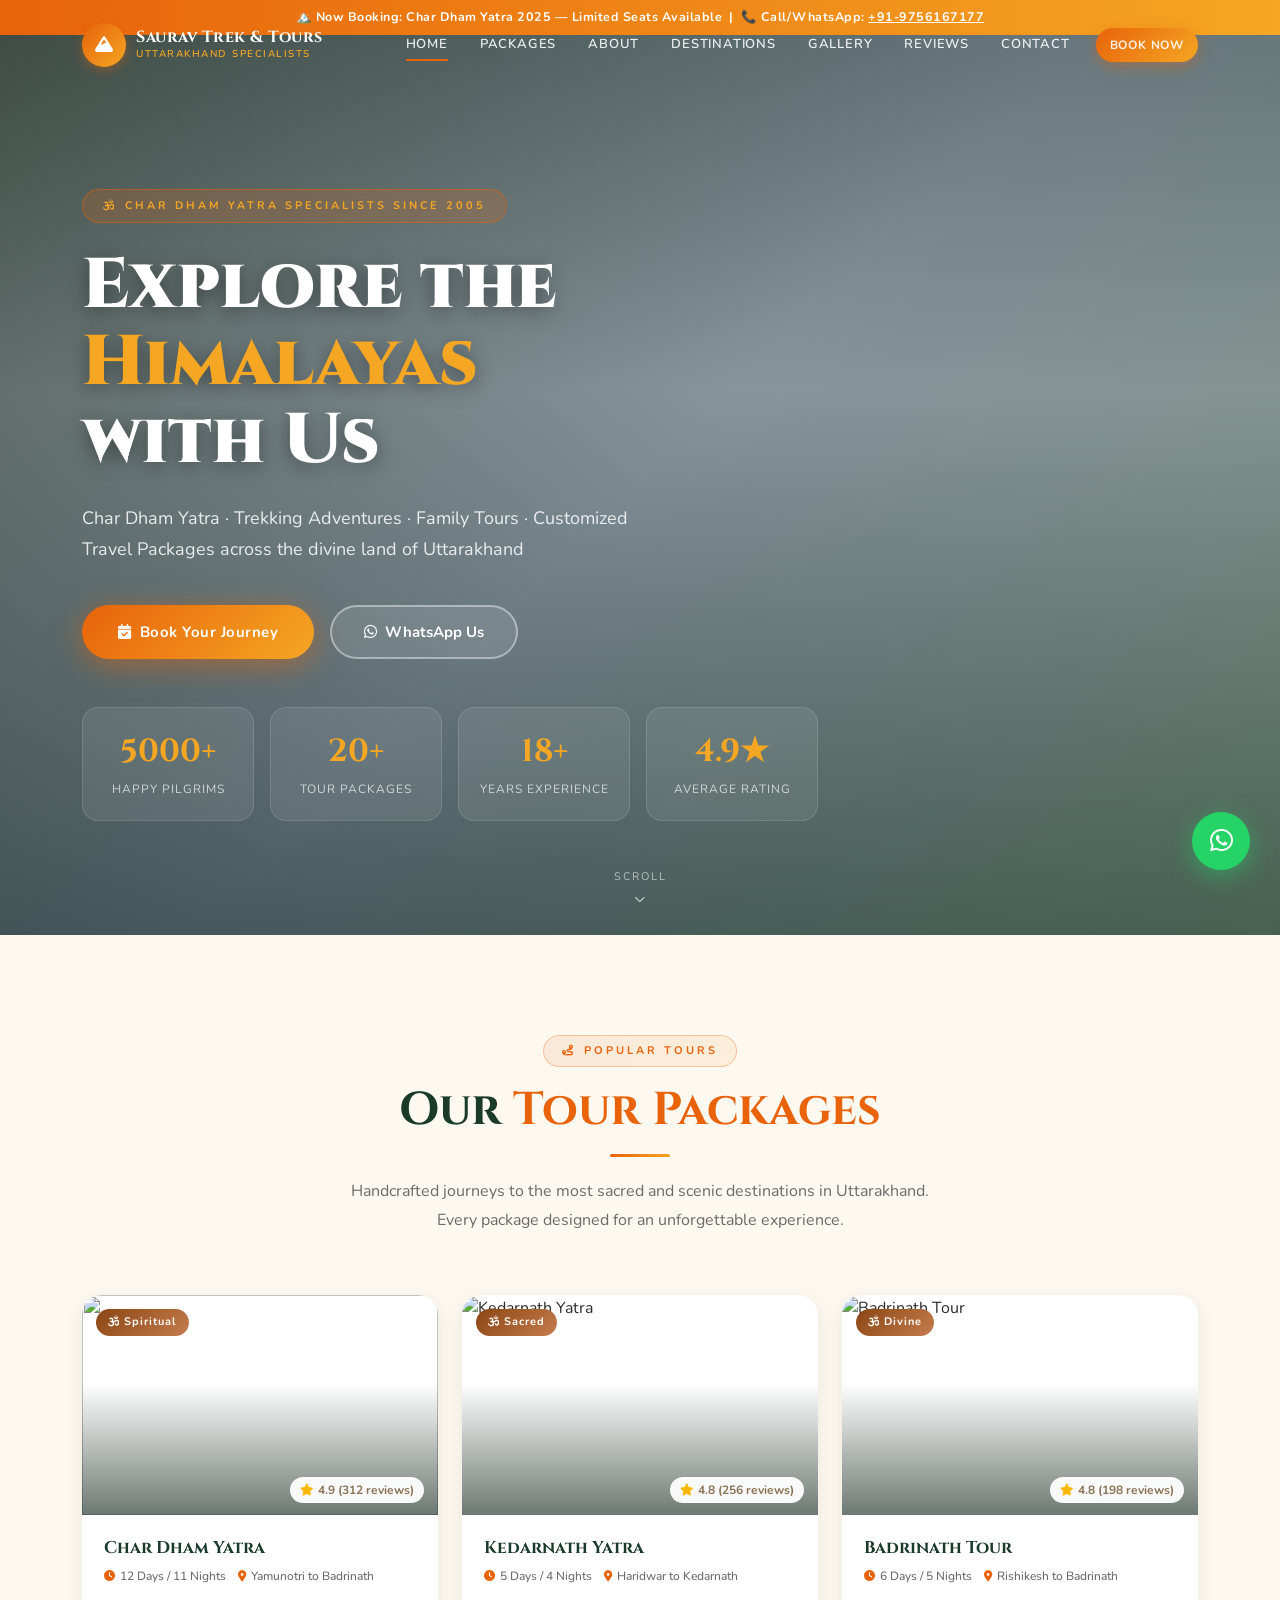
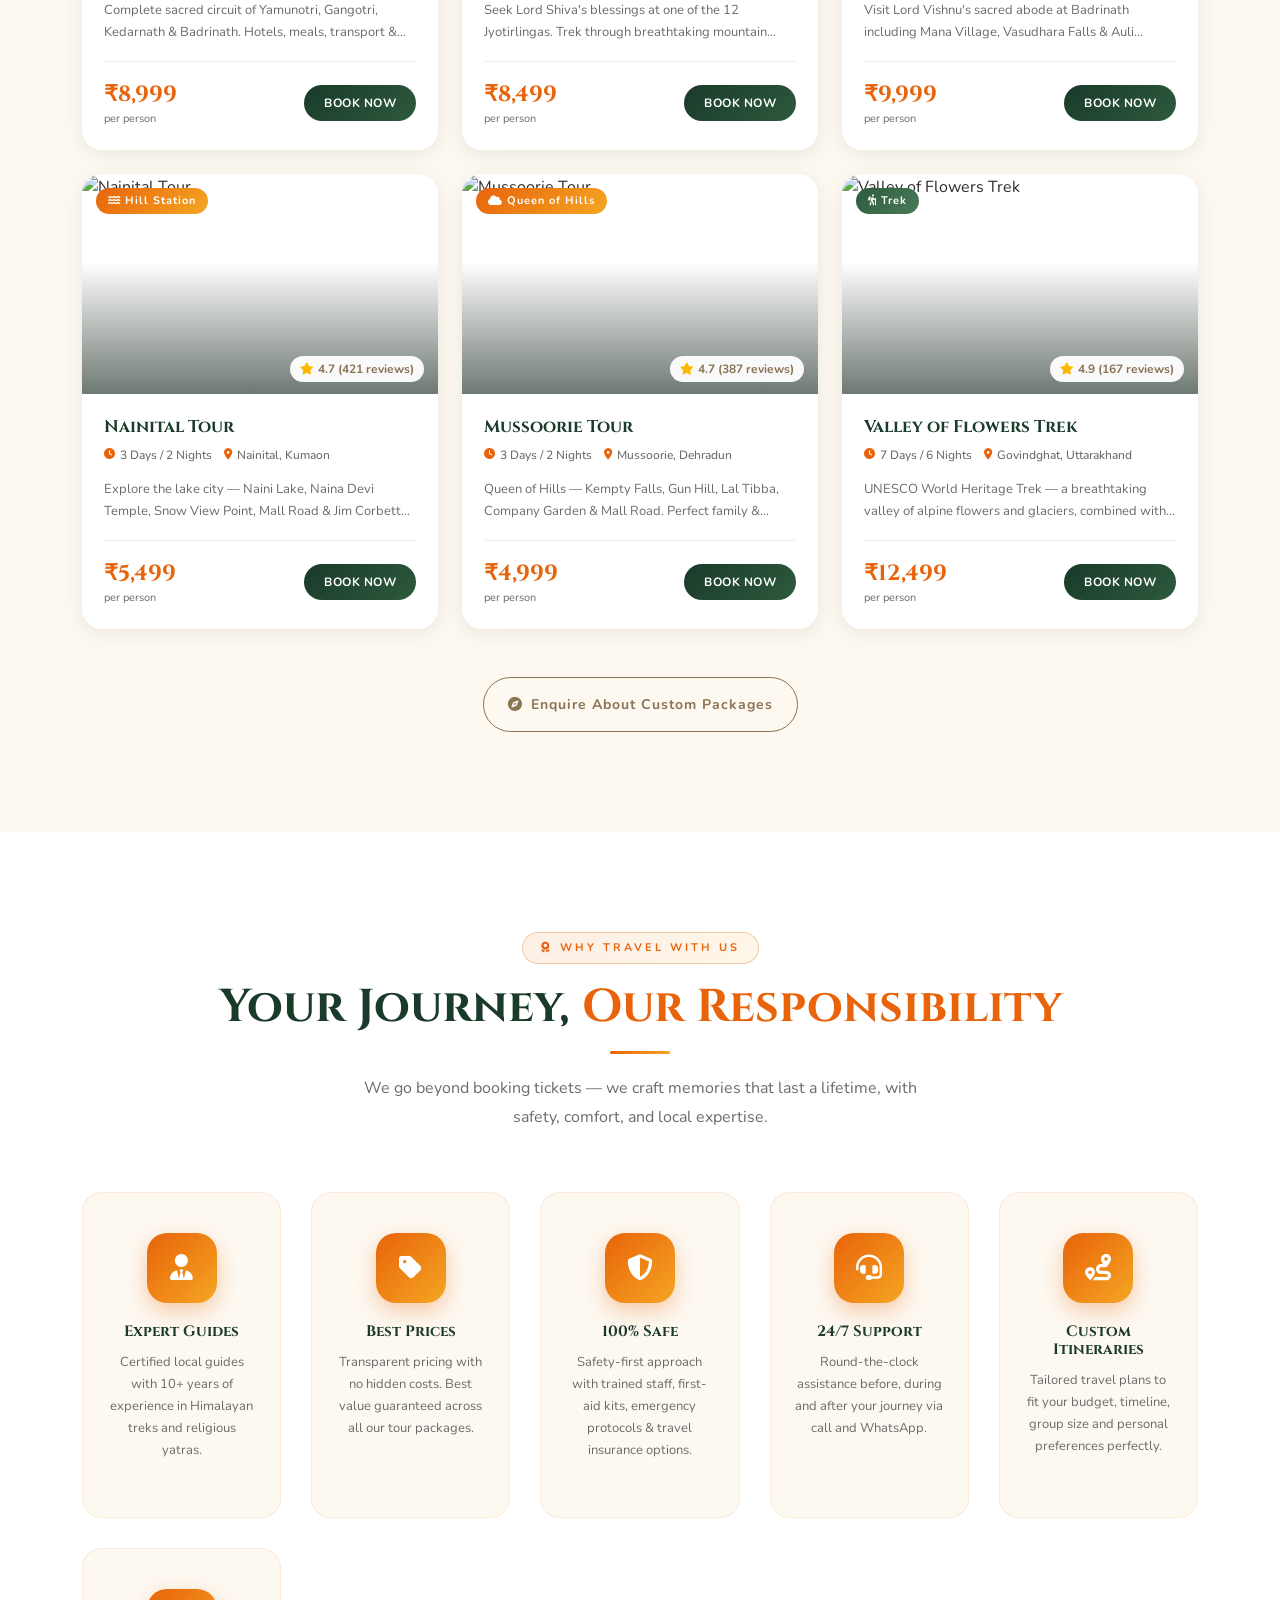
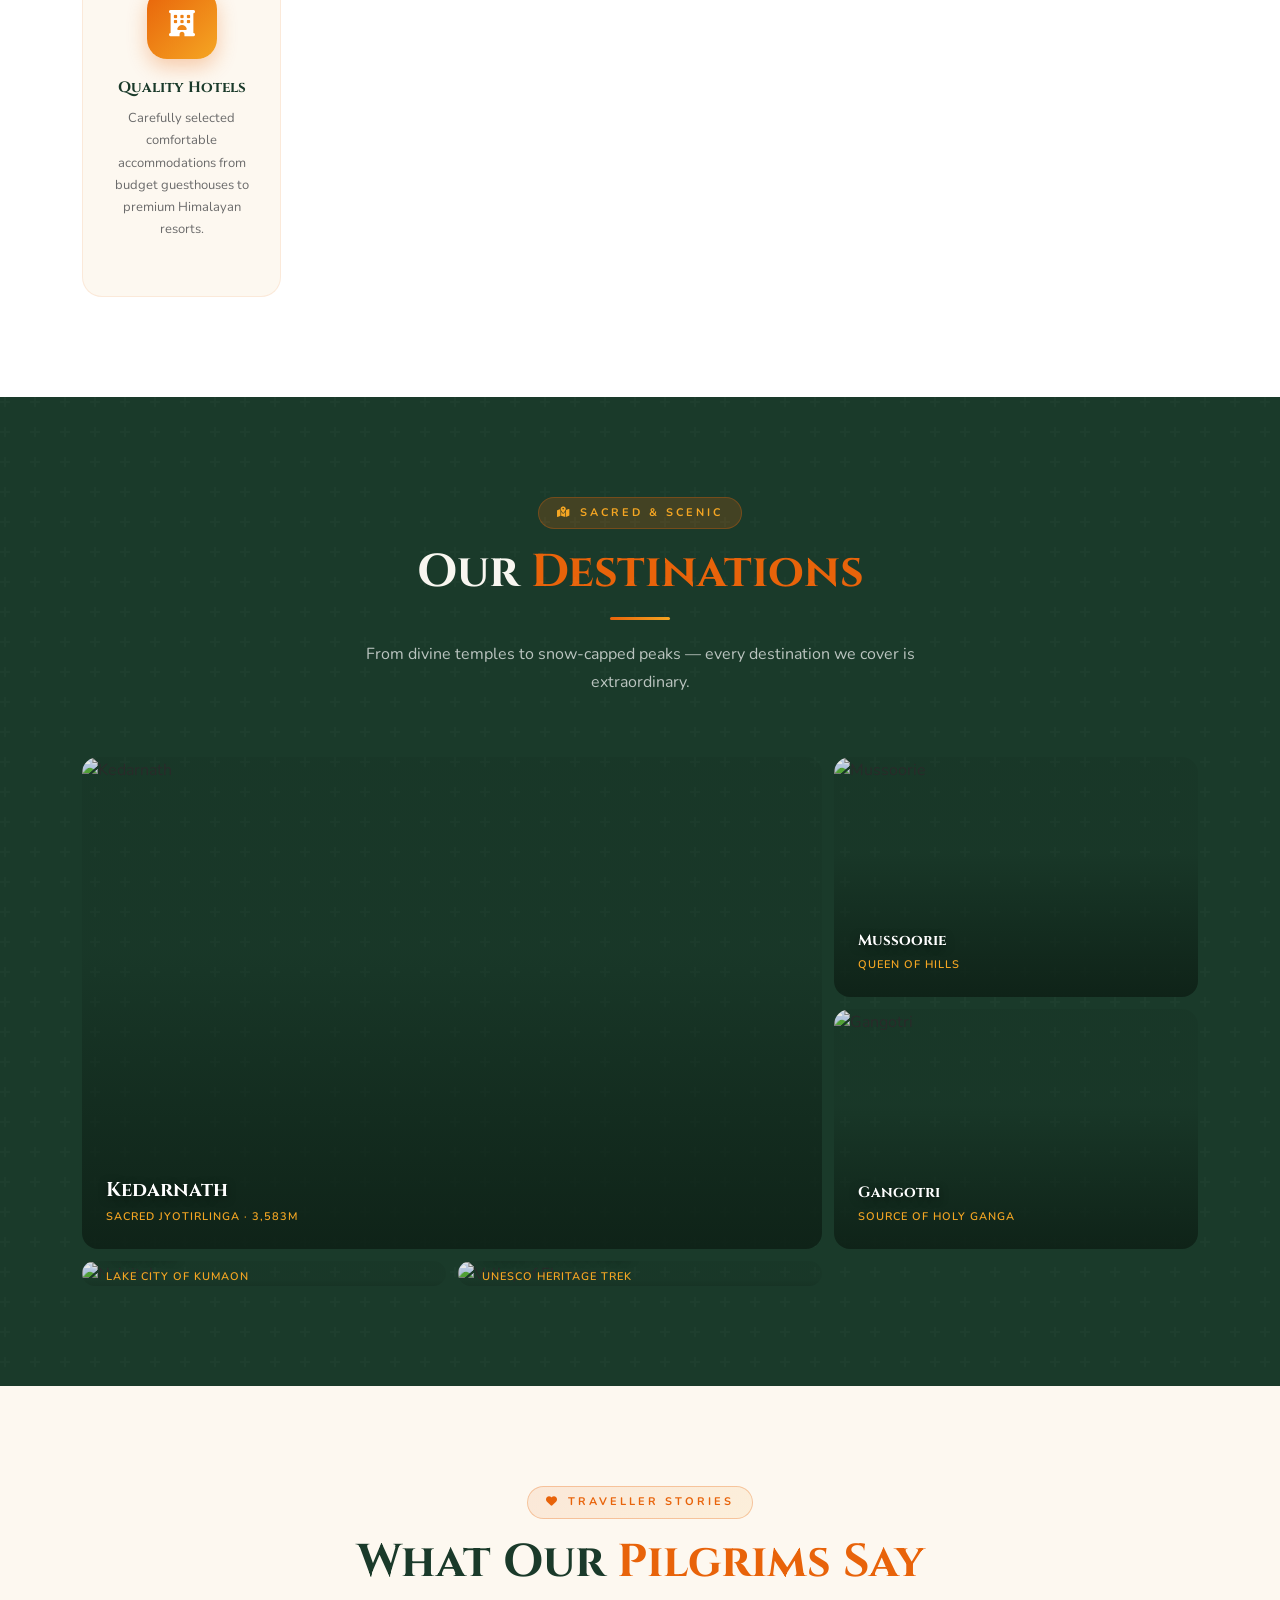
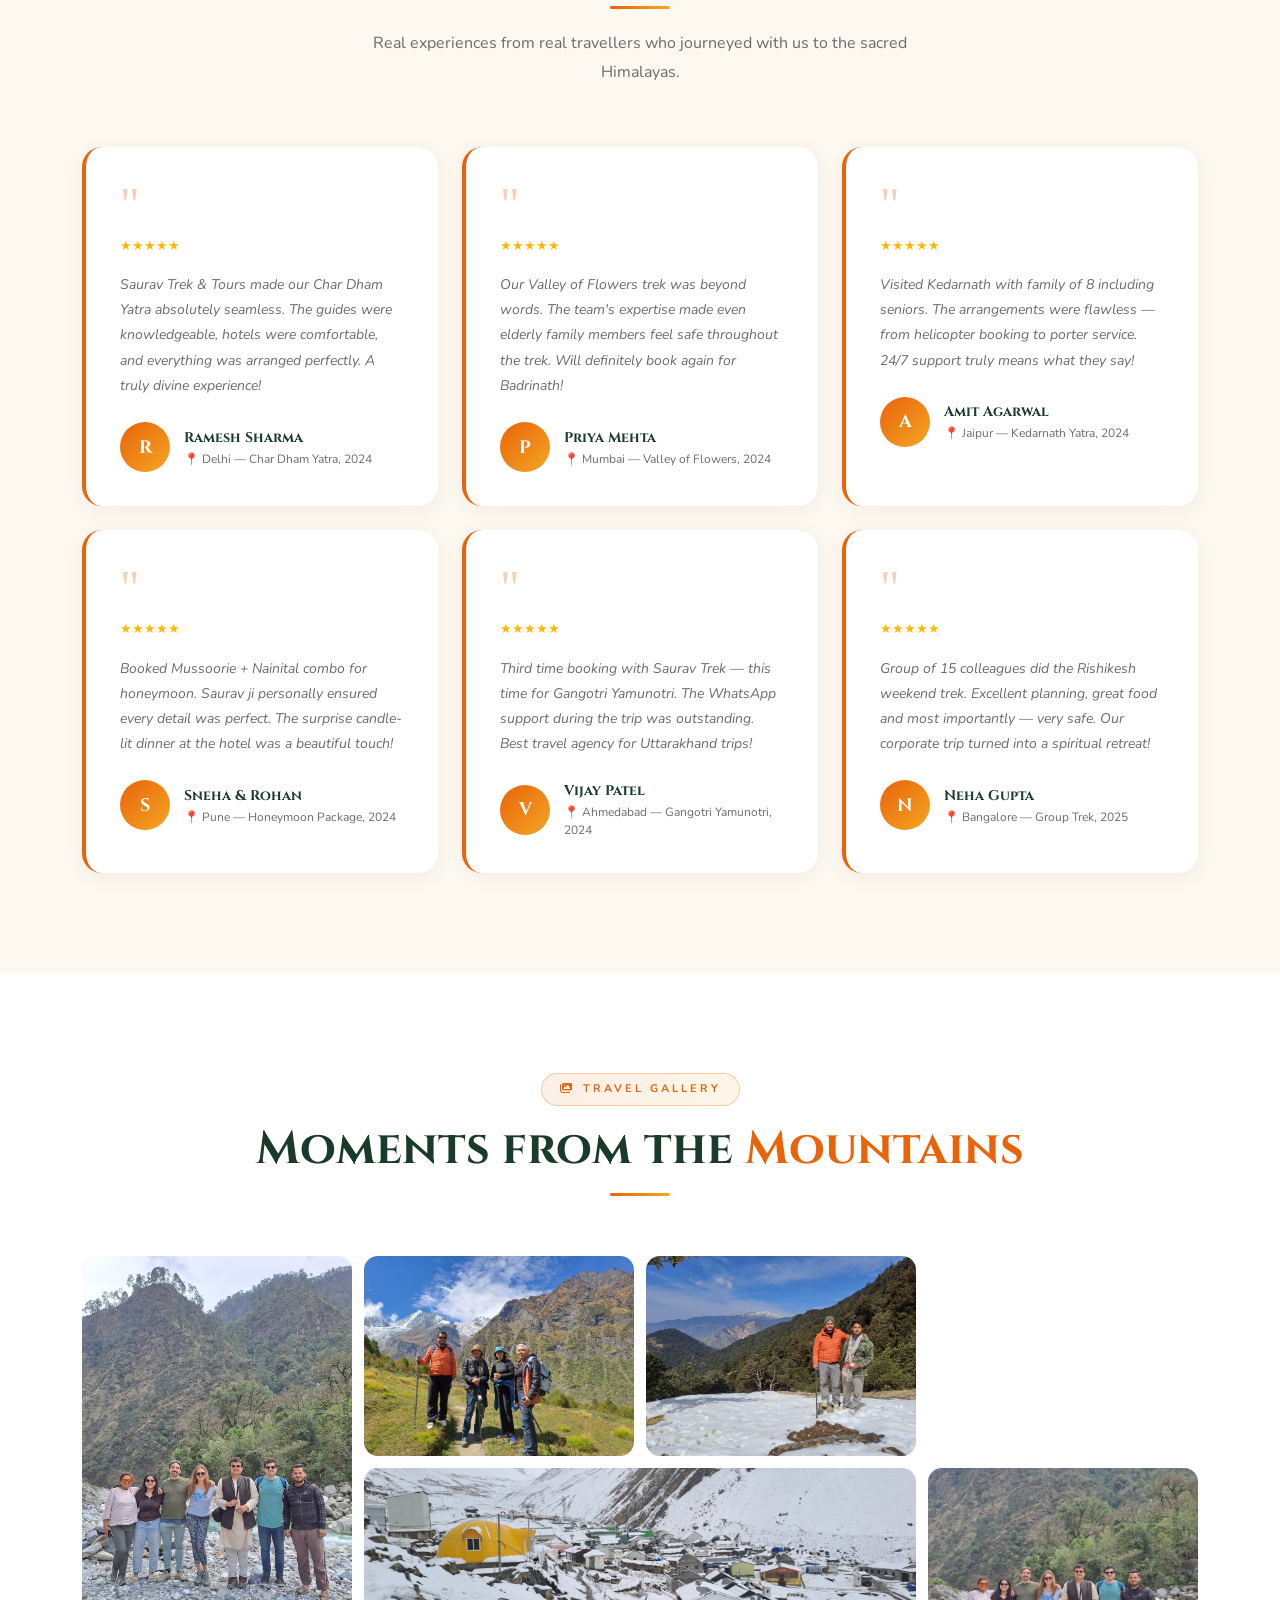
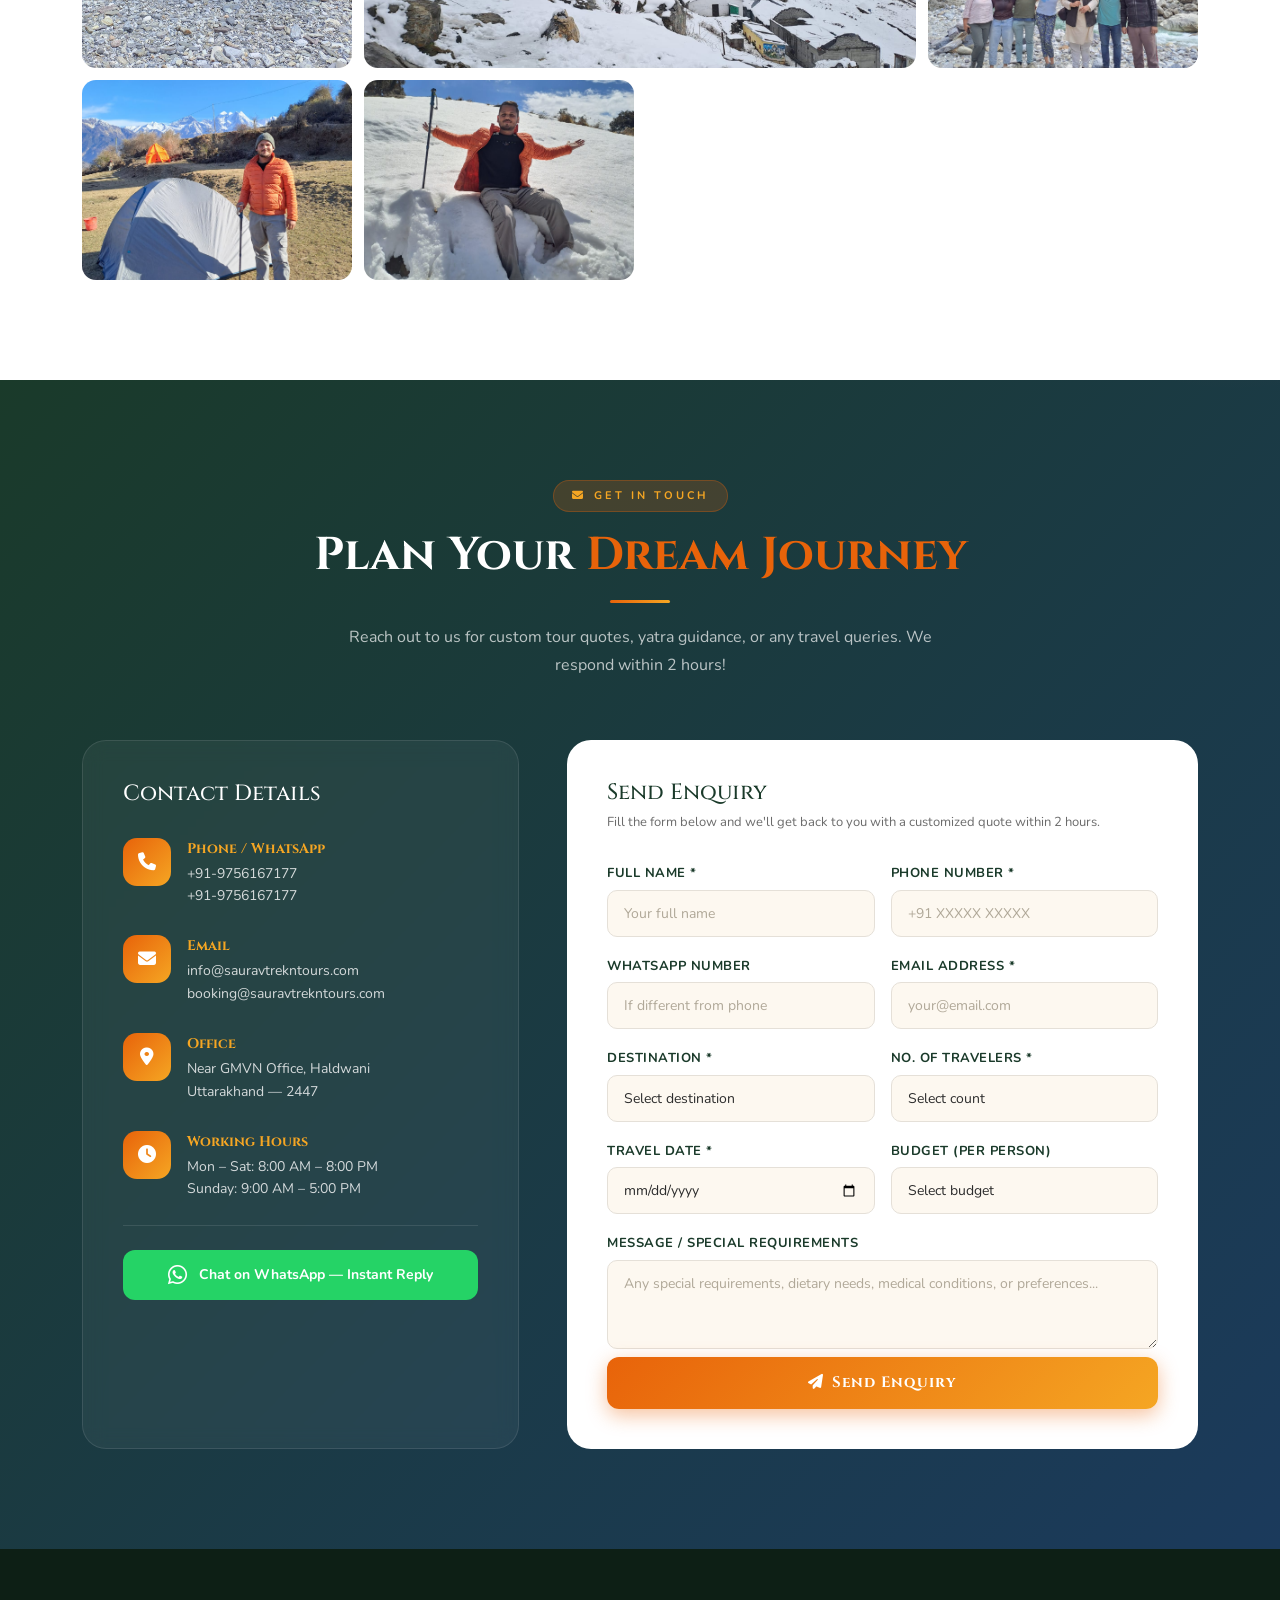
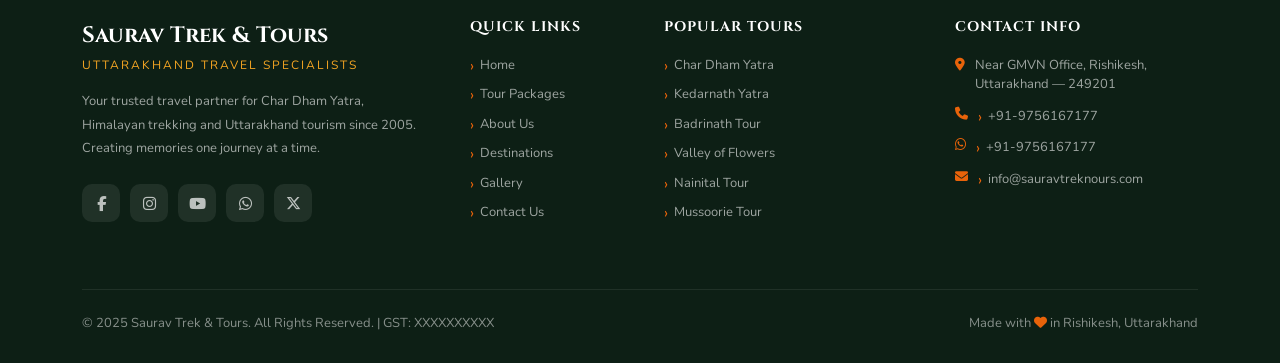
==== commit bb14ac20: "Move website files to root" ====
--- a/saurav-trek-tours (1).html
+++ b/saurav-trek-tours (1).html
@@ -569,7 +569,7 @@
             <div class="contact-icon"><i class="fas fa-phone"></i></div>
             <div>
               <div class="contact-info-title">Phone / WhatsApp</div>
-              <div class="contact-info-text">+91-99999-99999<br>+91-88888-88888</div>
+              <div class="contact-info-text">+91-9756167177<br>+91-9756167177</div>
             </div>
           </div>
           <div class="contact-info-item">
@@ -740,11 +740,11 @@
           </li>
           <li style="margin-bottom:12px;font-size:13px;color:rgba(255,255,255,0.6);display:flex;gap:10px;">
             <i class="fas fa-phone" style="color:var(--saffron);"></i>
-            <a href="tel:+919999999999" style="color:inherit;text-decoration:none;">+91-99999-99999</a>
+            <a href="tel:+919756167177" style="color:inherit;text-decoration:none;">+91-9756167177</a>
           </li>
           <li style="margin-bottom:12px;font-size:13px;color:rgba(255,255,255,0.6);display:flex;gap:10px;">
             <i class="fab fa-whatsapp" style="color:var(--saffron);"></i>
-            <a href="https://wa.me/919999999999" style="color:inherit;text-decoration:none;">+91-88888-88888</a>
+            <a href="https://wa.me/919756167177" style="color:inherit;text-decoration:none;">+91-9756167177</a>
           </li>
           <li style="margin-bottom:12px;font-size:13px;color:rgba(255,255,255,0.6);display:flex;gap:10px;">
             <i class="fas fa-envelope" style="color:var(--saffron);"></i>
@@ -761,7 +761,7 @@
 </footer>
 
 <!-- FLOATING WHATSAPP -->
-<a href="https://wa.me/919999999999?text=Hi! I want to plan a tour with Saurav Trek %26 Tours." class="wa-float" target="_blank" aria-label="WhatsApp">
+<a href="https://wa.me/919756167177?text=Hi! I want to plan a tour with Saurav Trek %26 Tours." class="wa-float" target="_blank" aria-label="WhatsApp">
   <span class="wa-tooltip">Chat with us!</span>
   <i class="fab fa-whatsapp"></i>
 </a>
